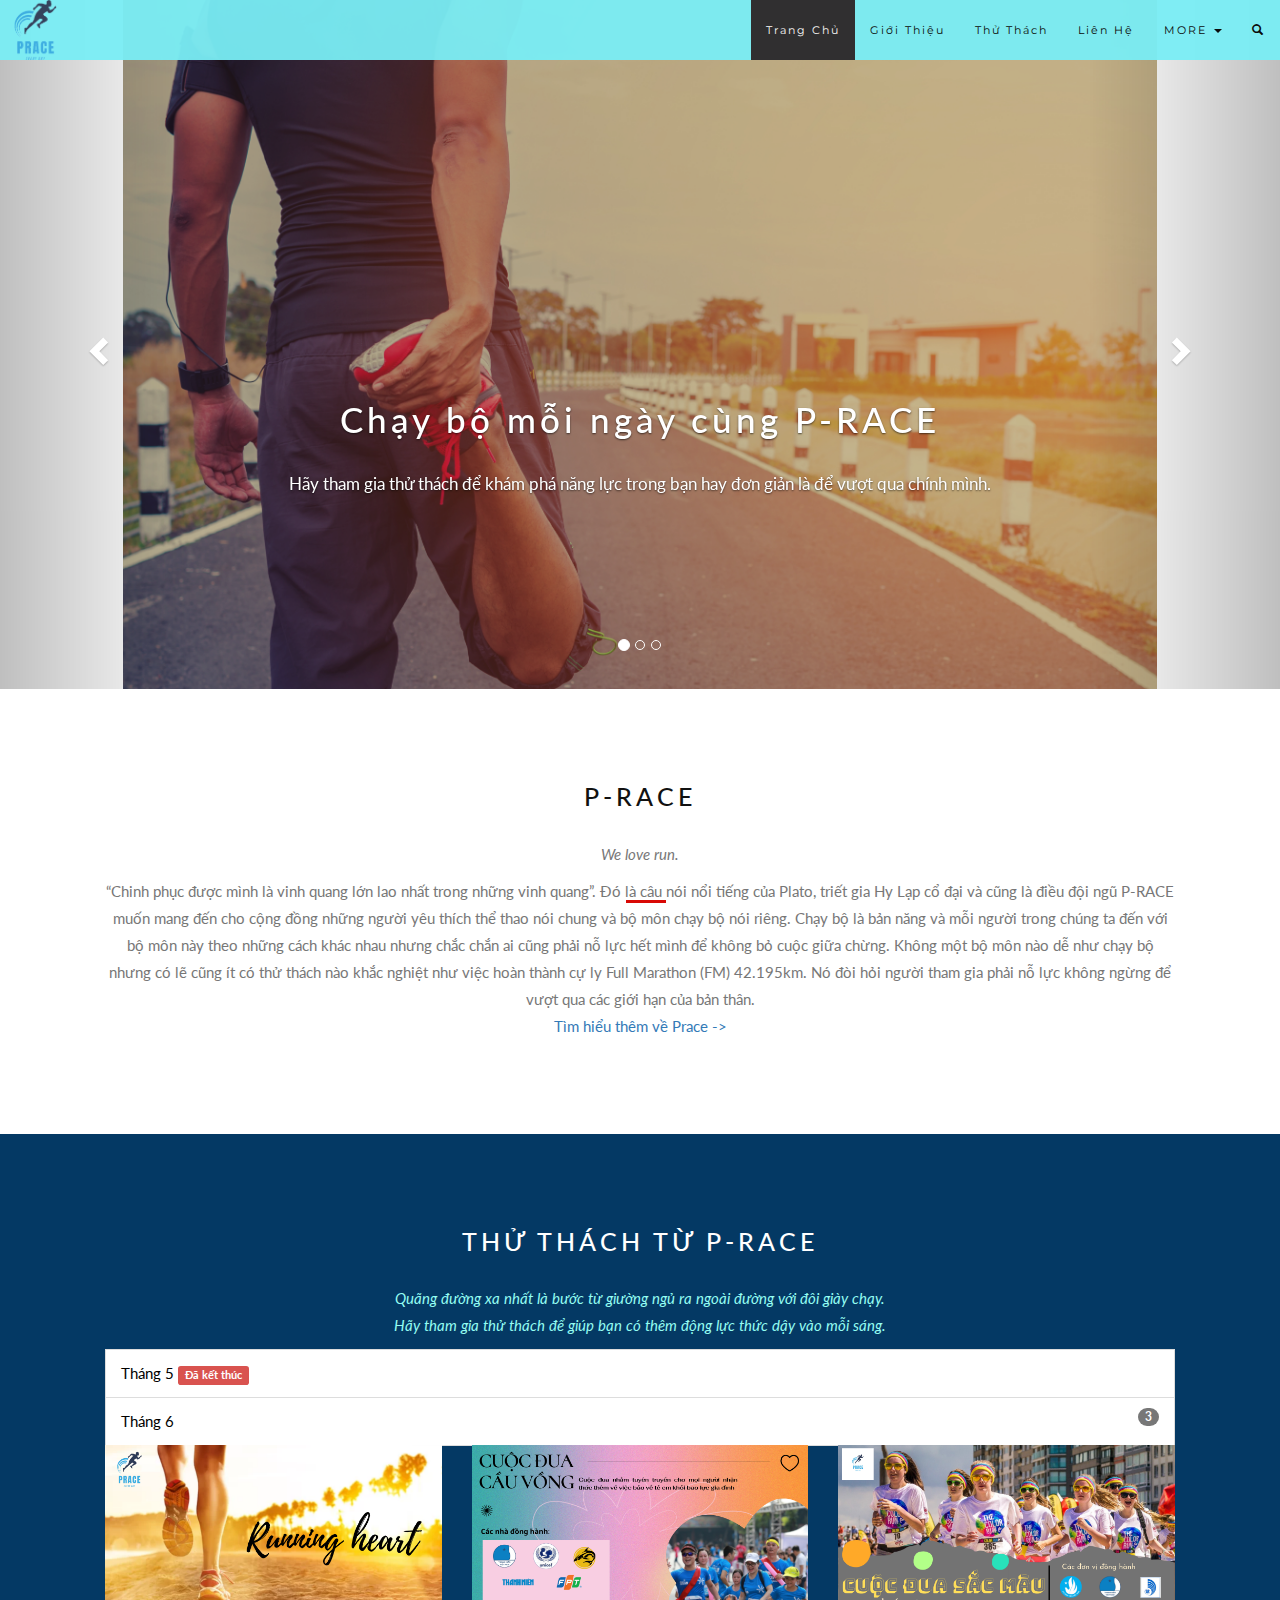
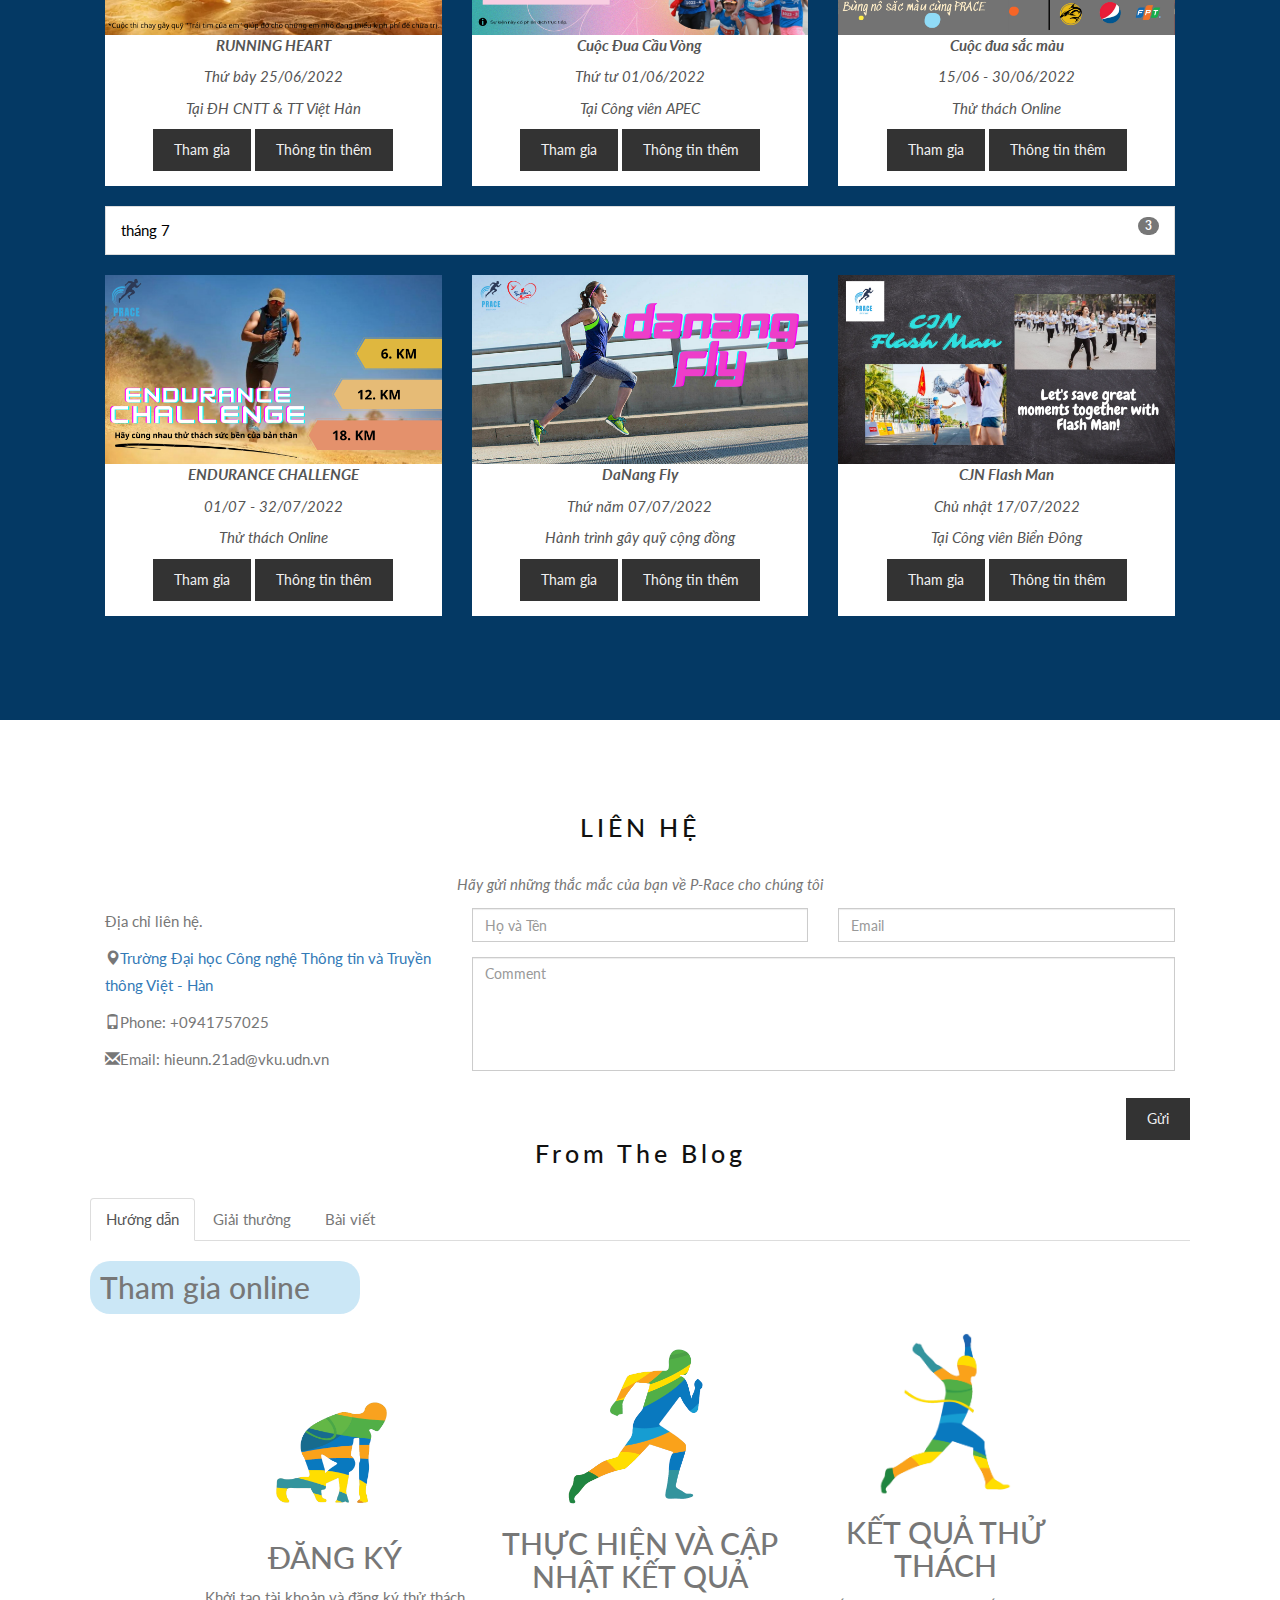
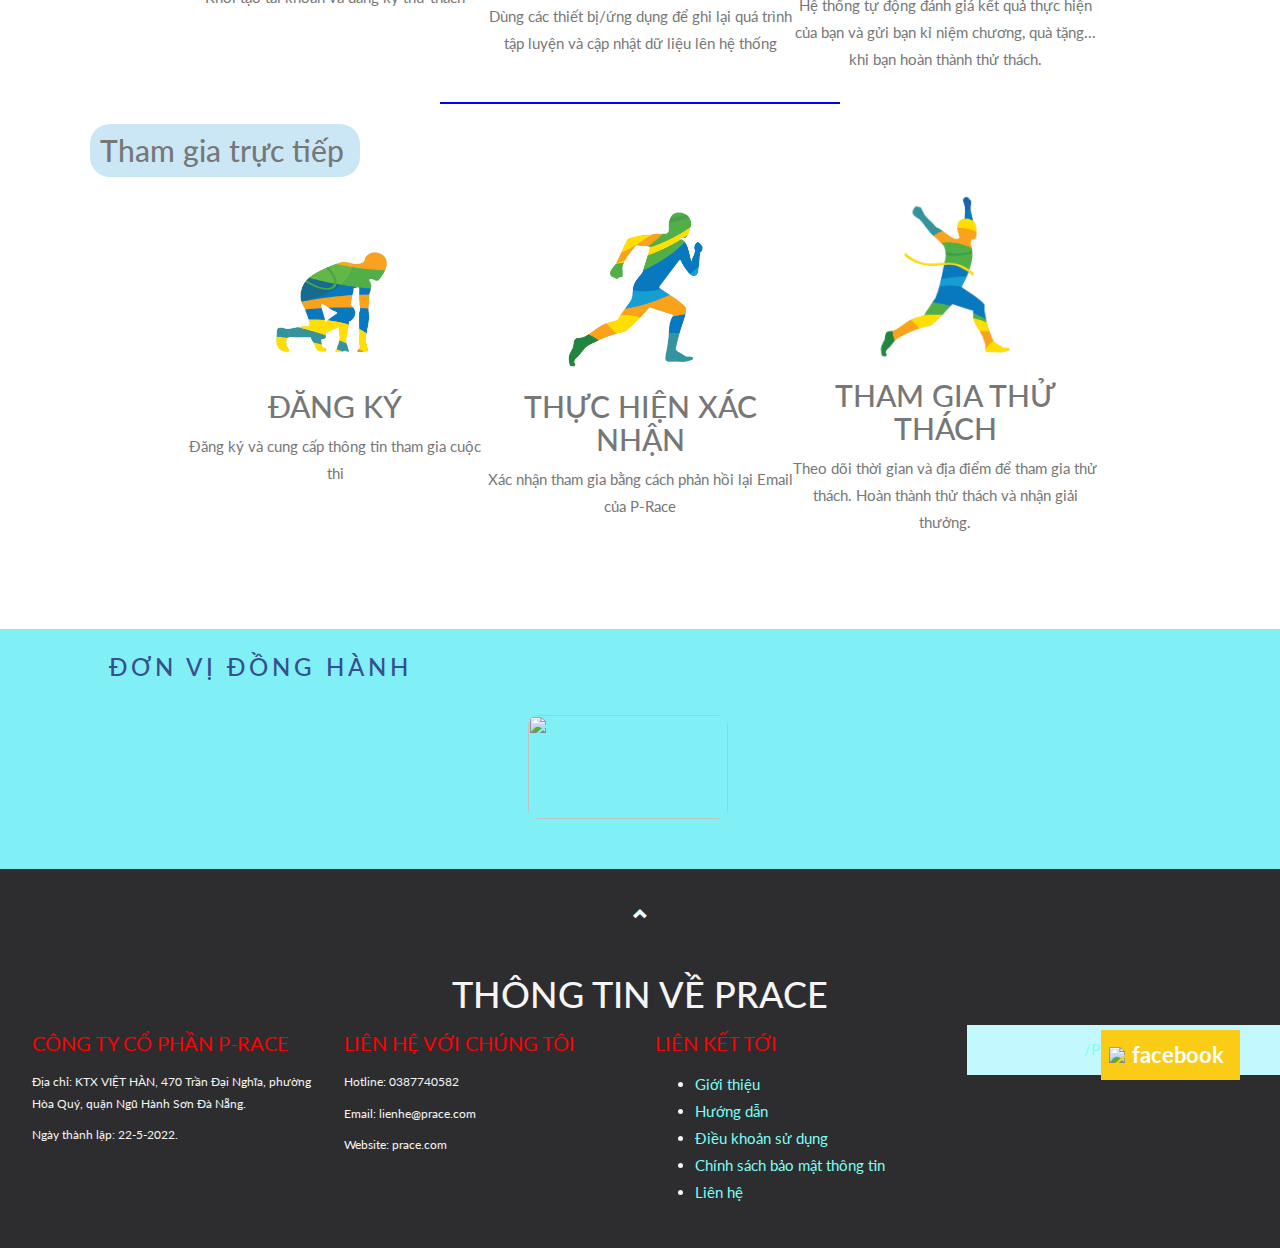
==== index.html @ 0134aa64 "adding my files to my repository" ====
<!DOCTYPE html>
<html lang="en">
<head>
  <!-- Theme Made By www.w3schools.com - No Copyright -->
  <title>P-RACE</title>
  <meta charset="utf-8"> 
  <meta name="viewport" content="width=device-width, initial-scale=1">
  <link rel="stylesheet" href="https://maxcdn.bootstrapcdn.com/bootstrap/3.4.1/css/bootstrap.min.css">
  <link href="https://fonts.googleapis.com/css?family=Lato" rel="stylesheet" type="text/css">
  <link href="https://fonts.googleapis.com/css?family=Montserrat" rel="stylesheet" type="text/css">
  <script src="https://ajax.googleapis.com/ajax/libs/jquery/3.6.0/jquery.min.js"></script>
  <script src="https://maxcdn.bootstrapcdn.com/bootstrap/3.4.1/js/bootstrap.min.js"></script>
  <link rel="stylesheet" href="https://use.fontawesome.com/releases/v5.3.1/css/all.css" integrity="sha384-mzrmE5qonljUremFsqc01SB46JvROS7bZs3IO2EmfFsd15uHvIt+Y8vEf7N7fWAU" crossorigin="anonymous">
  <link rel="stylesheet" type="text/css" href="./css/index.css">
  <link rel="shortcut icon" href="./img/logo.png" type="image/x-icon">
</head>
<body id="myPage" data-spy="scroll" data-target=".navbar" data-offset="50">
  <div class="loader">
    <span class="fas fa-spinner xoay icon"></span>
  </div>
 
  <script type="text/javascript" src="script/script.js"></script>
<nav class="navbar navbar-default navbar-fixed-top">
  <div class="container-fluid">
    <div class="navbar-header">
      <button type="button" class="navbar-toggle" data-toggle="collapse" data-target="#myNavbar">
        <span class="icon-bar"></span>
        <span class="icon-bar"></span>
        <span class="icon-bar"></span>                        
      </button>
      <a class="navbar-brand" href="#myPage"><img src="./img/logo.png"></a>
    </div>
    <div class="collapse navbar-collapse" id="myNavbar">
      <ul class="nav navbar-nav navbar-right">
        <li><a href="#myPage">Trang Chủ</a></li>
        <li><a href="#band">Giới Thiệu</a></li>
        <li><a href="#tour">Thử Thách</a></li>
        <li><a href="#contact">Liên Hệ</a></li>
        <li class="dropdown">
          <a class="dropdown-toggle" data-toggle="dropdown" href="#">MORE
          <span class="caret"></span></a>
          <ul class="dropdown-menu">
            <li><a href="huongdan.html">Hướng dẫn</a></li>
            <li><a href="tintuc.html">Tin tức</a></li>
            <li><a href="video.html">Video</a></li> 
          </ul>
        </li>
        <li><a href="#"><span class="glyphicon glyphicon-search"></span></a></li>
      </ul>
    </div>
  </div>
</nav>

<div id="myCarousel" class="carousel slide" data-ride="carousel">
    <!-- Indicators -->
    <ol class="carousel-indicators">
      <li data-target="#myCarousel" data-slide-to="0" class="active"></li>
      <li data-target="#myCarousel" data-slide-to="1"></li>
      <li data-target="#myCarousel" data-slide-to="2"></li>
    </ol>

    <!-- Wrapper for slides -->
    <div class="carousel-inner" role="listbox">
      <div class="item active">
        <img src="./img/slice/sl1.jpeg" alt="" >
        <div class="carousel-caption">
          <h3>Chạy bộ mỗi ngày cùng P-RACE</h3>
          <p>Hãy tham gia thử thách để khám phá năng lực trong bạn hay đơn giản là để vượt qua chính mình.</p>
        </div>   
           
      </div>
      

      <div class="item">
        <img src="./img/slice/sl4.jpeg" alt="" >
        <div class="carousel-caption">
          <h3>Hãy chạy vì sức khỏe của bạn</h3>
          <p>“Try jogging when following your heart, it’s healthier”</p>
        </div>      
      </div>
    
      <div class="item">
        <img src="./img/slice/sl3.jpeg" alt="">
        <div class="carousel-caption">
          <h3>P-RACE</h3>
          <p>"Hãy chạy đến đích bằng chính đôi chân của mình cho dù bạn có là người đến cuối cùng"</p>
        </div>      
      </div>
    </div>

    <!-- Left and right controls -->
    <a class="left carousel-control" href="#myCarousel" role="button" data-slide="prev">
      <span class="glyphicon glyphicon-chevron-left" aria-hidden="true"></span>
      <span class="sr-only">Previous</span>
    </a>
    <a class="right carousel-control" href="#myCarousel" role="button" data-slide="next">
      <span class="glyphicon glyphicon-chevron-right" aria-hidden="true"></span>
      <span class="sr-only">Next</span>
    </a>
</div>

<!-- Container (The Band Section) -->
<div id="band" class="container text-center">
  <h3>P-RACE</h3>
  <p><em>We love run.</em></p>
  <p>“Chinh phục được mình là vinh quang lớn lao nhất trong những vinh quang”. Đó là câu nói nổi tiếng của Plato, triết gia Hy Lạp cổ đại và cũng là điều đội ngũ P-RACE muốn mang đến cho cộng đồng những người yêu thích thể thao nói chung và bộ môn chạy bộ nói riêng. 
  Chạy bộ là bản năng và mỗi người trong chúng ta đến với bộ môn này theo những cách khác nhau nhưng chắc chắn ai cũng phải nỗ lực hết mình để không bỏ cuộc giữa chừng. Không một bộ môn nào dễ như chạy bộ nhưng có lẽ cũng ít có thử thách nào khắc nghiệt như việc hoàn thành cự ly Full Marathon (FM) 42.195km. Nó đòi hỏi người tham gia phải nỗ lực không ngừng để vượt qua các giới hạn của bản thân.
  <br>
  <a href="./gioithieu.html">Tìm hiểu thêm về Prace -></a></p>
 
 
</div>

<!-- Container (TOUR Section) -->
<div id="tour" class="bg-1">
  <div class="container">
    <h3 class="text-center">THỬ THÁCH TỪ P-RACE</h3>
    <p class="text-center">Quãng đường xa nhất là bước từ giường ngủ ra ngoài đường với đôi giày chạy. <br>Hãy tham gia thử thách để giúp bạn có thêm động lực thức dậy vào mỗi sáng.</p>
    <ul class="list-group">
      <li class="list-group-item">Tháng 5 <span class="label label-danger">Đã kết thúc</span></li>
      <li class="list-group-item">Tháng 6 <span class="badge">3</span></li> 
       <div class="row text-center">
      <div class="col-sm-4">
        <div class="thumbnail">
          <figure class="snip0025">
            <img src="./img/runner.png" alt="sample45"/>
            <div>
              <h2 style="text-align: center; color:white;">RUNNING HEART</h2>   
              <i class="ion-ios-play-outline"></i>  
              <div class="curl"></div>
          
            </div>        
          </figure>
      
          <p><strong>RUNNING HEART</strong></p>
          <p>Thứ bảy 25/06/2022 </p>
          <p> Tại ĐH CNTT & TT Việt Hàn</p>
          <button class="btn" data-toggle="modal" data-target="#myModal">Tham gia</button>
          <a href="sukien.html"><button class="btn">Thông tin thêm</button></a>
        </div>
      </div>
      <div class="col-sm-4">
        <div class="thumbnail">
          <figure class="snip0025">
            <img src="./img/cuocduacauvong.png" alt="sample45"/>
            <div>
              <h2 style="text-align: center; color:white;">Cuộc đua cầu vòng</h2>   
              <i class="ion-ios-play-outline"></i>  
              <div class="curl"></div>
            </div>        
          </figure>
          <p><strong>Cuộc Đua Cầu Vòng</strong></p>
          <p>Thứ tư 01/06/2022</p>
          <p>Tại Công viên APEC</p>
          <button class="btn" data-toggle="modal" data-target="#myModal">Tham gia</button>
          <a href="#TT"><button class="btn">Thông tin thêm</button></a>
        </div>
      </div>
      <div class="col-sm-4">
        <div class="thumbnail">
          <figure class="snip0025">
            <img src="./img/cuocduamausac.png" alt="sample45"/>
            <div>
              <h2 style="text-align: center; color:white;">Cuộc đua sắc màu</h2>   
              <i class="ion-ios-play-outline"></i>  
              <div class="curl"></div>
            </div>        
          </figure>
          <p><strong>Cuộc đua sắc màu</strong></p>
          <p>15/06 - 30/06/2022</p>
          <p>Thử thách Online</p>
          <button class="btn" data-toggle="modal" data-target="#myModal">Tham gia</button>
          <a href="#TT"><button class="btn">Thông tin thêm</button></a>
        </div>
      </div>
    </div>

      <li class="list-group-item">tháng 7 <span class="badge">3</span></li> 
    </ul>
    
    <div class="row text-center">
      <div class="col-sm-4">
        <div class="thumbnail">
          <figure class="snip0025">
            <img src="./img/endueance.png" alt="sample45"/>
            <div>
              <h2 style=" color:white;">ENDURANCE CHALLENGE</h2>   
              <i class="ion-ios-play-outline"></i>  
              <div class="curl"></div>
            </div>        
          </figure>
          <p><strong>ENDURANCE CHALLENGE</strong></p>
          <p>01/07 - 32/07/2022</p>
          <p>Thử thách Online</p>
          <button class="btn" data-toggle="modal" data-target="#myModal">Tham gia</button>
          <a href="#TT"><button class="btn">Thông tin thêm</button></a>
        </div>
      </div>
      <div class="col-sm-4">
        <div class="thumbnail">
          <figure class="snip0025">
            <img src="./img/runner2.png" alt="sample45"/>
            <div>
              <h2 style="text-align:center; color:white;">DaNang Fly runner</h2>   
              <i class="ion-ios-play-outline"></i>  
              <div class="curl"></div>
            </div>        
          </figure>
          <p><strong>DaNang Fly</strong></p>
          <p>Thứ năm 07/07/2022</p>
          <p>Hành trình gây quỹ cộng đồng</p>
          <button class="btn" data-toggle="modal" data-target="#myModal">Tham gia</button>
          <a href="#TT"><button class="btn">Thông tin thêm</button></a>
        </div>
      </div>
      <div class="col-sm-4">
        <div class="thumbnail">
          <figure class="snip0025">
            <img src="./img/runner1.png" alt="sample45"/>
            <div>
              <h2 style="text-align:center; color:white;">CJN Flash Man</h2>   
              <i class="ion-ios-play-outline"></i>  
              <div class="curl"></div>
            </div>        
          </figure>
          <p><strong>CJN Flash Man</strong></p>
          <p>Chủ nhật 17/07/2022</p>
          <p>Tại Công viên Biển Đông</p>
          <button class="btn" data-toggle="modal" data-target="#myModal">Tham gia</button>
          <a href="#TT"><button class="btn">Thông tin thêm</button></a>
        </div>
      </div>
    </div>
  </div>
  
  <!-- Modal -->
  <div class="modal fade" id="myModal" role="dialog">
    <div class="modal-dialog">
    
      <!-- Modal content-->
      <div class="modal-content">
        <div class="modal-header">
          <button type="button" class="close" data-dismiss="modal">×</button>
          <h4><span class="glyphicon glyphicon-lock"></span> Đăng ký tham gia</h4>
          <span>Điền thông tin của bạn để tham gia sự kiện</span>
        </div>
        <div class="modal-body">
          <form role="form" onsubmit="alert('Gửi đăng ký tham gia cuộc thi thành công. Chúng tôi sẽ liên lạc với bạn sau qua Email bạn cung cấp.')">
            <div class="form-group">
               <input class="form-control" type="text" name="name" class="name" placeholder="Họ và Tên" pattern="^[a-zA-ZÀÁÂÃÈÉÊÌÍÒÓÔÕÙÚĂĐĨŨƠàáâãèéêìíòóôõùúăđĩũơƯĂẠẢẤẦẨẪẬẮẰẲẴẶẸẺẼỀỀỂẾưăạảấầẩẫậắằẳẵặẹẻẽềềểếỄỆỈỊỌỎỐỒỔỖỘỚỜỞỠỢỤỦỨỪễệỉịọỏốồổỗộớờởỡợụủứừỬỮỰỲỴÝỶỸửữựỳỵỷỹ\s\W|_]+$" required />
            </div>
            <div class="form-group">
              <input class="form-control" type="email" name="mail" class="mail" placeholder="Email" pattern="^([0-9a-zA-Z]([-.\w]*[0-9a-zA-Z])*@([0-9a-zA-Z][-\w]*[0-9a-zA-Z]\.)+[a-zA-Z]{2,9})$" required />
            </div>
             <div class="form-group">
              <input class="form-control" type="tel" name="phone" placeholder="Số điện thoại" pattern="^(0[12356987][0-9]{8}|1[89]00[0-9]{4})$" required />
            </div>
             <div class="form-group">
              <input type="text" class="form-control" id="usrold" placeholder="Tuổi" pattern="^([1234567][0-9]{1})$" required >
            </div>
             <div class="form-group">
              <input type="text" class="form-control" id="usradd" placeholder="Địa chỉ" required >
            </div>
            
              <button type="submit" class="btn btn-block" ><a >
                Tham gia
              </a>
                <span class="glyphicon glyphicon-ok"></span>
              </button>
          </form>
        </div>
       
        <div class="modal-footer">
          <button type="submit" class="btn btn-danger btn-default pull-left" data-dismiss="modal">
            <span class="glyphicon glyphicon-remove" ></span> Cancel
          </button>
         
        </div>
      </div>
    </div>
  </div>
</div>

<!-- Container (Contact Section) -->
<div id="contact" class="container">
  <h3 class="text-center">LIÊN HỆ</h3>
  <p class="text-center"><em>Hãy gửi những thắc mắc của bạn về P-Race cho chúng tôi</em></p>

  <div class="row">
    <div class="col-md-4">
      <p>Địa chỉ liên hệ.</p>
      <p><span class="glyphicon glyphicon-map-marker"></span><a href="https://goo.gl/maps/qwMDo4mRVMYvU9y47">Trường Đại học Công nghệ Thông tin và Truyền thông Việt - Hàn</a></p>
      <p><span class="glyphicon glyphicon-phone"></span>Phone: +0941757025</p>
      <p><span class="glyphicon glyphicon-envelope"></span>Email: hieunn.21ad@vku.udn.vn</p>
    </div>
    <div class="col-md-8">
        <form onsubmit="alert('Phản hồi của bạn đã được gửi.')">
      <div class="row">
        <div class="col-sm-6 form-group">
      
          <input class="form-control" type="text" name="name" class="name" placeholder="Họ và Tên" pattern="^[a-zA-ZÀÁÂÃÈÉÊÌÍÒÓÔÕÙÚĂĐĨŨƠàáâãèéêìíòóôõùúăđĩũơƯĂẠẢẤẦẨẪẬẮẰẲẴẶẸẺẼỀỀỂẾưăạảấầẩẫậắằẳẵặẹẻẽềềểếỄỆỈỊỌỎỐỒỔỖỘỚỜỞỠỢỤỦỨỪễệỉịọỏốồổỗộớờởỡợụủứừỬỮỰỲỴÝỶỸửữựỳỵỷỹ\s\W|_]+$" required />
        </div>
        <div class="col-sm-6 form-group">

           <input class="form-control" type="email" name="mail" class="mail" placeholder="Email" pattern="^([0-9a-zA-Z]([-.\w]*[0-9a-zA-Z])*@([0-9a-zA-Z][-\w]*[0-9a-zA-Z]\.)+[a-zA-Z]{2,9})$" required />
        </div>
      </div>
      <textarea class="form-control" id="comments" name="comments" placeholder="Comment" rows="5" required></textarea>
      <br>
      <div class="row">
        <div>
          <button class="btn pull-right" type="submit" >Gửi</button>
        </div>
      </div>

        
  </div>
  </form>
  
  <br>
  <h3 class="text-center">From The Blog</h3>  
  <ul class="nav nav-tabs">
    <li class="active"><a data-toggle="tab" href="#home">Hướng dẫn</a></li>
    <li><a data-toggle="tab" href="#menu1">Giải thưởng</a></li>
    <li><a data-toggle="tab" href="#menu2">Bài viết</a></li>
  </ul>

  <div class="tab-content">
    <div id="home" class="tab-pane fade in active">
      <h2 id="tt">Tham gia online</h2>
      <div class="row1">
        <div class="column">
          <img src="./img/dangki1.png" alt="">
          <h2>ĐĂNG KÝ</h2>
          <p>Khởi tạo tài khoản và đăng ký thử thách</p>
        </div>
        
        <div class="column">
          <img src="./img/thuchien1.png" alt="">
          <h2>THỰC HIỆN VÀ CẬP NHẬT KẾT QUẢ</h2>
          <p>Dùng các thiết bị/ứng dụng để ghi lại quá trình tập luyện và cập nhật dữ liệu lên hệ thống</p>
        </div>
        
        <div class="column">
          <img src="./img/ketqua1.png" alt="">
          <h2>KẾT QUẢ THỬ THÁCH</h2>
          <p>Hệ thống tự động đánh giá kết quả thực hiện của bạn và gửi bạn kỉ niệm chương, quà tặng... khi bạn hoàn thành thử thách.</p>
        </div>
        </div>
        <hr style="width: 400px; border-top: 2px solid blue;">
      <h2 id="tt">Tham gia trực tiếp</h2>
        <div class="row1" >
        <div class="column">
          <img src="./img/dangki1.png" alt="">
          <h2>ĐĂNG KÝ</h2>
          <p>Đăng ký và cung cấp thông tin tham gia cuộc thi</p>
        </div>
        
        <div class="column">
          <img src="./img/thuchien1.png" alt="">
          <h2>THỰC HIỆN XÁC NHẬN</h2>
          <p>Xác nhận tham gia bằng cách phản hồi lại Email của P-Race</p>
        </div>
        
        <div class="column">
          <img src="./img/ketqua1.png" alt="">
          <h2>THAM GIA THỬ THÁCH</h2>
          <p>Theo dõi thời gian và địa điểm để tham gia thử thách. Hoàn thành thử thách và nhận giải thưởng.</p>
        </div>
        </div>
    </div>
    <div id="menu1" class="tab-pane fade">
      <h2>GIẢI THƯỞNG</h2>
      <p>Mỗi bước chạy, mỗi nỗ lực của bạn sẽ là động lực lớn lao cho bạn bè và những người xung quanh. Chúng tôi trân trọng và ghi nhận những thành tích mà bạn đạt được. Những món quà, kỷ vật sẽ giúp bạn ghi lại những khoảnh khắc, thành tích đó.</p>
      <div class="row1">
        <div class="column" style="height:200px;"><img src="./img/huychuong-remo.png"></div>
        <div class="column"  style="height:200px;"><img src="./img/huychuongdong.png"></div>
        <div class="column" style="height:200px;"><img src="https://84race.com/public/images/tt-prize2.jpg"></div>
      </div>
    </div>
    <div id="menu2" class="tab-pane fade">
      <h2>Tin Tức mới nhất từ P-RACE</h2>
      <p>Chạy bộ làm đàn ông trở nên... đàn ông hơn!</p>
    </div>
  </div>
</div>
</div>

<!-- Image of location/map -->
<!--<img src="map.jpg" class="img-responsive" style="width:100%">-->

<!-- Footer -->
<div class="footer1">
  <div class="container" style="
    padding: 0px 0px;">
    <h3 class="my-4">ĐƠN VỊ ĐỒNG HÀNH</h3>
    <a href="https://www.strava.com/"> <img style="height: 104px;" src="https://www.sacombankrunnersclub.com/uploads/f_5ebebbfe2ec3e945e466e58e/upload_c851b65147f8595cfd7f4af63c5d4a25.png" alt=""></a>
    <a href="https://vku.udn.vn/"> <img src="https://vku.udn.vn/uploads/no-image.png" alt=""></a>
    </div>
    </div>

<footer class="text-center">
  <a class="up-arrow" href="#myPage" data-toggle="tooltip" title="TO TOP">
    <span class="glyphicon glyphicon-chevron-up"></span>
  </a><br><br>
  <h1>THÔNG TIN VỀ PRACE</h1>
  <div class="row">
    <div class="col-sm-3">
      <p style="font-size: 20px; color:red">CÔNG TY CỔ PHẦN P-RACE</p>
      <p>
        Địa chỉ: KTX VIỆT HÀN, 470 Trần Đại Nghĩa, phường Hòa Quý, quận Ngũ Hành Sơn Đà Nẵng.
      </p>
      <p>
        Ngày thành lập: 22-5-2022.
      </p>
    </div>
    

    <div class="col-sm-3">
      <p style="font-size: 20px;color:red">LIÊN HỆ VỚI CHÚNG TÔI</p>
      <p>
        Hotline: 0387740582
      </p>
      <p>
        Email: lienhe@prace.com
      </p>
      <p>
        Website: prace.com
      </p>
    </div>

    <div class="col-sm-3">
      <p style="font-size: 20px; color:red">LIÊN KẾT TỚI</p>
      <ul>
        <li><a href="gioithieu.html">Giới thiệu </a></li>
        <li><a href="huongdan.html">Hướng dẫn</a></li>
        <li> <a href="dieukhoan.html">Điều khoản sử dụng</a></li>
        <li><a href="chinhsach.html">Chính sách bảo mật thông tin</a></li>
        <li><a href="#">Liên hệ</a></li>
      </ul>
      
      
    </div>

      <div class="col-sm-3">
        <div class="fbtt">
      
      <a href="https://www.facebook.com/pracerun/" target="_blank" title="" class="title">
                                    <span class="icon">
                                        <img src="https://84race.com/public/images/icon-facebook.png" style="
    padding-right: 7px;">
                                        facebook
                                    </span>
            <span class="link-end">/P-Race</span>
          </a>
        
  <div style="display: flex;justify-content: flex-start;">
                <div class="fb-page fb_iframe_widget" data-href="https://www.facebook.com/pracerun" data-tabs="timeline" data-width="348" data-height="70" data-small-header="false" data-adapt-container-width="false" data-hide-cover="false" data-show-facepile="false" fb-xfbml-state="rendered" fb-iframe-plugin-query="adapt_container_width=false&amp;app_id=&amp;container_width=48&amp;height=70&amp;hide_cover=false&amp;href=https%3A%2F%2Fwww.facebook.com%2Fpracerun&amp;locale=vi_VN&amp;sdk=joey&amp;show_facepile=false&amp;small_header=false&amp;tabs=timeline&amp;width=348"><span style="vertical-align: bottom; width: 348px; height: 130px;"><iframe name="f1bd3bcb13b6b9c" width="348px" height="70px" data-testid="fb:page Facebook Social Plugin" title="fb:page Facebook Social Plugin" frameborder="0" allowtransparency="true" allowfullscreen="true" scrolling="no" allow="encrypted-media" src="https://www.facebook.com/v13.0/plugins/page.php?adapt_container_width=false&amp;app_id=&amp;channel=https%3A%2F%2Fstaticxx.facebook.com%2Fx%2Fconnect%2Fxd_arbiter%2F%3Fversion%3D46%23cb%3Df131563663fa968%26domain%3Dquangitcoder1123.github.io%26is_canvas%3Dfalse%26origin%3Dhttps%253A%252F%252Fquangitcoder1123.github.io%252Ff105b6bba1f85dc%26relation%3Dparent.parent&amp;container_width=48&amp;height=70&amp;hide_cover=false&amp;href=https%3A%2F%2Fwww.facebook.com%2Fpracerun&amp;locale=vi_VN&amp;sdk=joey&amp;show_facepile=false&amp;small_header=false&amp;tabs=timeline&amp;width=348" style="border: none; visibility: visible; width: 348px; height: 130px;" class=""></iframe></span></div>
          </div>
          </div>
        </div>

    </div>
    

</footer>

<script>
$(document).ready(function(){
  // Initialize Tooltip
  $('[data-toggle="tooltip"]').tooltip(); 
  
  // Add smooth scrolling to all links in navbar + footer link
  $(".navbar a, footer a[href='#myPage']").on('click', function(event) {

    // Make sure this.hash has a value before overriding default behavior
    if (this.hash !== "") {

      // Prevent default anchor click behavior
      event.preventDefault();

      // Store hash
      var hash = this.hash;

      // Using jQuery's animate() method to add smooth page scroll
      // The optional number (900) specifies the number of milliseconds it takes to scroll to the specified area
      $('html, body').animate({
        scrollTop: $(hash).offset().top
      }, 900, function(){
   
        // Add hash (#) to URL when done scrolling (default click behavior)
        window.location.hash = hash;
      });
    } // End if
  });
})
</script>
<div id="fb-root"></div>
  <script async defer crossorigin="anonymous" src="https://connect.facebook.net/vi_VN/sdk.js#xfbml=1&version=v13.0" nonce="vWd0mil2"></script>

</body>
</html>
---- css/index.css ----
body {
    font: 400 15px/1.8 Lato, sans-serif;
    color: #777;
  }
  h3, h4 {
    margin: 10px 0 30px 0;
    letter-spacing: 4px;      
    font-size: 25px;
    color: #111;
  }
  .row1{
    margin-top: 20px;
  }
  .container {
    padding: 84px 50px;

  }
  .person {
    border: 10px solid transparent;
    margin-bottom: 25px;
    width: 80%;
    height: 80%;
    opacity: 0.7;
  }
  .person:hover {
    border-color: #f1f1f1;
  }
  .carousel-inner img {
    -webkit-filter: grayscale(90%);
    filter:  brightness(0.8); /* make all photos black and white */ 
    width: 100%; /* Set width to 100% */
    margin: auto;
  }
  .carousel-caption{
    bottom: 150px;
  }
  .carousel-caption h3 {
    color: #fff !important;
    font-size: 35px;
  }
  .carousel-caption p{
    font-size: 17px;
  }
  @media (max-width: 600px) {
    .carousel-caption {
      display: none; /* Hide the carousel text when the screen is less than 600 pixels wide */
    }
  }
  .bg-1 {
    background: #043964;
    color: #94fdf2;
  }
  .list-group-item{
    color: black;
  }

  .bg-1 h3 {color: #fff;}
  .bg-1 p {font-style: italic;}
  .list-group-item:first-child {
    border-top-right-radius: 0;
    border-top-left-radius: 0;
  }

  .list-group-item:last-child {
    border-bottom-right-radius: 0;
    border-bottom-left-radius: 0;
  }
  .thumbnail {
    padding: 0 0 15px 0;
    border: none;
    border-radius: 0;
  }
  .thumbnail p {
    padding: 0 0 0 0;
    margin: none;
    color: #555;
  }
  .btn {
    padding: 10px 20px;
    background-color: #333;
    color: #f1f1f1;
    border-radius: 0;
    transition: .2s;
  }
  .btn:hover, .btn:focus {
    border: 1px solid #333;
    background-color: #fff;
    color: #000;
  }
  .modal-header, h4, .close {
    background-color: #333;
    color: #fff !important;
    text-align: center;
    font-size: 30px;
  }
  .modal-header, .modal-body {
    padding: 40px 50px;
  }
  .nav-tabs li a {
    color: #777;
  }
  #googleMap {
    width: 100%;
    height: 400px;
    -webkit-filter: grayscale(100%);
    filter: grayscale(100%);
  }  
  .navbar {
    font-family: Montserrat, sans-serif;
    margin-bottom: 0;
    background-color:#7aeef5;
    border: 0;
    font-size: 11px !important;
    letter-spacing: 2px;
    opacity: 0.95;
  }
  .navbar-nav>li>a {
    padding-top: 20px;
    padding-bottom: 20px;
    color: black;
  }
  .navbar-brand{
    height: 60px;
  }
  .navbar li a, .navbar .navbar-brand { 
    color: #000000 !important;
  }
  .navbar-brand img{
    height: inherit;
    position: absolute;
    top: 0;
    left: 5px;
  }
  .navbar-nav li a:hover {
    color: #fff !important;
  }
  .navbar-nav li.active a {
    color: #fff !important;
    background-color: #29292c !important;
  }
  .navbar-default .navbar-toggle {
    border-color: transparent;
  }
  .open .dropdown-toggle {
    color: #fff;
    background-color: #555 !important;
  }
  .dropdown-menu li a {
    color: #000 !important;
  }
  .dropdown-menu li a:hover {
    background-color: red !important;
  }
  footer {
    background-color: #2d2d30;
    color: #f5f5f5;
    padding: 32px;
  }
  footer a {
    color: #f5f5f5;
  }
  .li {
    list-style: none;
    text-align: justify;
    font-size: 20px;
    color: blue;
  }
  footer a:hover {
    color: #777;
    text-decoration: none;
  }  
  .form-control {
    border-radius: 0;
  }
  textarea {
    resize: none;
  }
  
  .col-sm-3{
    text-align: left;
  }
  .col-sm-3 h2{
    font-size: 20px;
  }
  .col-sm-3 p{
    font-size: 12px;
  }
  .col-sm-3 a{
    color: #7bfff4;
  }
  .col-sm-3 a:hover{
    color: #f70000;
  }


  
  .column {
    /* float: left; */
    width: 305px;
    height: 348px;
    padding: 0;
    display: flex;
    align-items: center;
    flex-wrap: nowrap;
    flex-direction: column;
    justify-content: center;
  }
  .column img {
 
    width: 150px;
    height: auto;
  }
  #tt{
    border-radius: 20px;
    padding: 10px;
    width: 270px;
    background-color: #70bde55c;
    transition: 1s;
  }
  #tt:hover{
    width: 500px;
    background-color: pink;

  }
  .row1{
    text-align: center;
    display: flex;
       
    flex-wrap: wrap;
        justify-content: center;
  }
  .title{
        display: -webkit-box;
    display: -ms-flexbox;
    display: flex;
    -webkit-box-align: center;
    -ms-flex-align: center;
    align-items: center;
    height: 50px;
    background-color:  #c3f8ff;
        width: 348px;
}
.title a{

    color: inherit;
    -webkit-transition: 0.2s;
    transition: 0.2s;
    text-decoration: none;
}
.title .icon {
    font-size: 22px;
    display: -webkit-box;
    display: -ms-flexbox;
    display: flex;
    -webkit-box-align: center;
    -ms-flex-align: center;
    align-items: center;
    font-weight: bold;
    background-color: #fbcc16;
    height: 100%;
    padding: 0 16px 0 8px;
    margin-right: 18px;
    position: relative;
}
figure.snip0025 {
  font-family: 'Nunito', sans-serif;
  color: #fff;
  position: relative;
  overflow: hidden;
  width: 100%;
  background: #000000;
  text-align: left;
}
figure.snip0025 * {
  -webkit-box-sizing: border-box;
  box-sizing: border-box;
}
figure.snip0025 img {
  float: flew;
  opacity: 1;
  width: 100%;
  -webkit-transition: all 0.35s;
  transition: all 0.35s;
}
figure.snip0025 > div {
  float: left;

  position: absolute;
  top: 0;
  left: 0;
  width: 100%;
  height: 100%;
}
figure.snip0025 > div::before {
  float: left;

  position: absolute;
  top: 0;
  right: 0;
  bottom: 0;
  left: 0;
  content: '';
  opacity: 0;
  -webkit-transition: opacity 0.4s;
  transition: opacity 0.4s;
  -webkit-transition-delay: 0.3s;
  transition-delay: 0.3s;
  background-image: linear-gradient(45deg, #000000 0%, rgba(0, 0, 0, 0.2) 40%, rgba(0, 0, 0, 0.8));
}
figure.snip0025 h2 {

  word-spacing: -0.1em;
  font-weight: 400;
  text-transform: uppercase;
  top: 0;
  opacity: 0;
  padding: 10px;
  margin: 0;
  position: absolute;
  color: transparent;
  text-shadow: 0 0 10px #ffffff;
  text-align: right;
  -webkit-transition: all 0.4s;
  transition: all 0.4s;
  -webkit-transition-delay: 0s;
  transition-delay: 0s;
}
figure.snip0025 h2 span {
  font-weight: 800;
}
figure.snip0025 i {
  display: inline-block;
  font-size: 36px;
  color: #ffffff;
  padding: 6px 16px;
  position: absolute;
  bottom: 0px;
  left: 0px;
  opacity: 0;
  z-index: 1;
  -webkit-transition: 0.05s linear;
  transition: 0.05s linear;
  -webkit-transition-delay: 0.1s;
  transition-delay: 0.1s;
}
figure.snip0025 .curl {
  width: 0px;
  height: 0px;
  position: absolute;
  bottom: 0;
  left: 0;
  background: linear-gradient(225deg, #ffffff, #f3f3f3 20%, #bbbbbb 38%, #aaaaaa 44%, #888888 50%, rgba(0, 0, 0, 0.7) 50%, rgba(0, 0, 0, 0.4) 60%, rgba(0, 0, 0, 0.3));
  box-shadow: 0 0 10px rgba(0, 0, 0, 0.5);
  transition: all .4s ease;
}
figure.snip0025 .curl:before,
figure.snip0025 .curl:after {
  content: '';
  position: absolute;
  z-index: -1;
  left: 12%;
  bottom: 6%;
  width: 70%;
  max-width: 300px;
  max-height: 100px;
  height: 55%;
  box-shadow: 0 12px 15px rgba(0, 0, 0, 0.3);
  transform: skew(-10deg) rotate(-6deg);
}
figure.snip0025 .curl:after {
  left: auto;
  right: 6%;
  bottom: auto;
  top: 14%;
  transform: skew(-15deg) rotate(-84deg);
}
figure.snip0025 a {
  left: 0;
  right: 0;
  top: 0;
  bottom: 0;
  position: absolute;
  color: #ffffff;
}
figure.snip0025:hover > div h2,
figure.snip0025.hover > div h2 {
  opacity: 1;
  text-shadow: 0 0 0px #ffffff;
  -webkit-transition-delay: 0.3s;
  transition-delay: 0.3s;
}
figure.snip0025:hover > div::before,
figure.snip0025.hover > div::before {
  opacity: 1;
  -webkit-transition-delay: 0s;
  transition-delay: 0s;
}
figure.snip0025:hover i,
figure.snip0025.hover i {
  opacity: 0.7;
  -webkit-transition-delay: 0.15s;
  transition-delay: 0.15s;
}
figure.snip0025:hover .curl,
figure.snip0025.hover .curl {
  width: 90px;
  height: 90px;
  -webkit-transition-delay: 0s;
  transition-delay: 0s;
}

.loader{
	width: 100%;
	height: 100%;
	background: #00b8ff;
	position: fixed;
	top: 0;
	left: 0;
	z-index: 100000000000;
	display: block;
	overflow: hidden;
}
.icon{
	font-size: 80px;
	color: #fff;
	position: absolute; 
	top: 50%;
	left: 50%;
	margin-top: -40px;
	margin-left: -40px;
}
.xoay{
  font-family: 'Roboto',sans-serif;
	animation: xoay 1.5s linear infinite;
	-moz-animation: xoay 1.5s linear infinite;
	-ms-animation: xoay 1.5s linear infinite;
	-o-animation: xoay 1.5s linear infinite;
	-webkit-animation: xoay 1.5s linear infinite;
}
@-webkit-keyframes xoay{
	from{
		-ms-transform:rotate(0deg);
		-moz-transform: rotate(0deg);
		-o-transform: rotate(0deg);
		-webkit-transform: rotate(0deg);
		transform: rotate(0deg);
	}
	to{
		-ms-transform:rotate(360deg);
		-moz-transform: rotate(360deg);
		-o-transform: rotate(360deg);
		-webkit-transform: rotate(360deg);
		transform: rotate(360deg);
	}
}
/*@keyframes xoay{
	from{
		-ms-transform:rotate(0deg);
		-moz-transform: rotate(0deg);
		-o-transform: rotate(0deg);
		-webkit-transform: rotate(0deg);
		transform: rotate(0deg);
	}
	to{
		-ms-transform:rotate(360deg);
		-moz-transform: rotate(360deg);
		-o-transform: rotate(360deg);
		-webkit-transform: rotate(360deg);
		transform: rotate(360deg);
	}
}*/
.item img{
    width:1034px ;
  
}
.footer1{
  width: 100%;
padding-bottom:50px;
 margin-top: 0px;
 background-color:#81eff6;
 text-align: center;
}
.footer1.container{
  margin: 20px 20px;
}
.footer1 .item{
margin-top: 20px;
}
.footer1 .item > li{
display: inline;
margin-right: 20px;
margin-left: 20px;
}
.footer1 img {
border-radius: 10px  ;
width: 200px;
height: auto;
margin-top: 10px;
display: inline;
margin-right: 10px;
margin-left: 10px;
}

.my-4 {
   
    color: #374f8a;
    font-size: 24px;
    display: block;
    margin: 0.5rem;
    
    padding: 20px;
    border-radius: 20px;
    width: 400px;
    ransition: 1s;

}


.my-4:after {
  content: "";
  position: absolute;
  width: 40px;
  height: 3px;
  top: 100%;
  right: 48%;
  background: #d90905;
  bottom: 0;
}

.dvdh{

  display: none;
  background-color: #6fefde;
  padding: 5px;
  border-radius: 10px;
  
  justify-content: space-around;
   font-size: 30px;
   transition: 1s;



}
.dvdh a img{
  width: 250px;
  border-radius: 20px;
  transition: 1s;


  
}
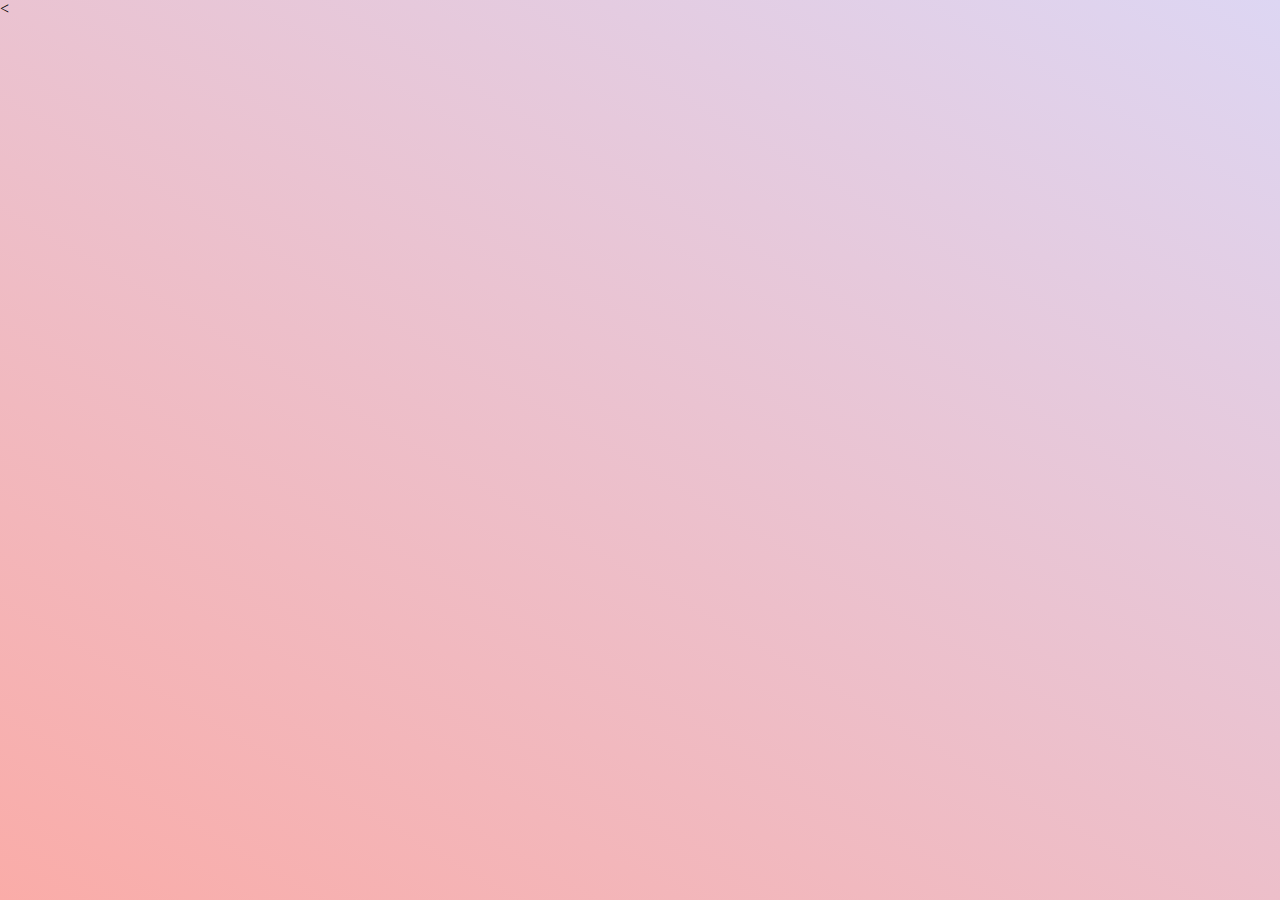
==== commit 9093ca5f: "Update index.html" ====
--- a/index.html
+++ b/index.html
@@ -1,502 +1,155 @@
+
 <!DOCTYPE html>
-<html lang="en">
+<html>
 <head>
-  <!-- Theme Made By www.w3schools.com - No Copyright -->
-  <title>P-RACE</title>
-  <meta charset="utf-8"> 
-  <meta name="viewport" content="width=device-width, initial-scale=1">
-  <link rel="stylesheet" href="https://maxcdn.bootstrapcdn.com/bootstrap/3.4.1/css/bootstrap.min.css">
-  <link href="https://fonts.googleapis.com/css?family=Lato" rel="stylesheet" type="text/css">
-  <link href="https://fonts.googleapis.com/css?family=Montserrat" rel="stylesheet" type="text/css">
-  <script src="https://ajax.googleapis.com/ajax/libs/jquery/3.6.0/jquery.min.js"></script>
-  <script src="https://maxcdn.bootstrapcdn.com/bootstrap/3.4.1/js/bootstrap.min.js"></script>
-  <link rel="stylesheet" href="https://use.fontawesome.com/releases/v5.3.1/css/all.css" integrity="sha384-mzrmE5qonljUremFsqc01SB46JvROS7bZs3IO2EmfFsd15uHvIt+Y8vEf7N7fWAU" crossorigin="anonymous">
-  <link rel="stylesheet" type="text/css" href="./css/index.css">
-  <link rel="shortcut icon" href="./img/logo.png" type="image/x-icon">
+	<meta charset="utf-8">
+	<meta name="viewport" content="width=device-width, initial-scale=1">
+	<title></title>
 </head>
-<body id="myPage" data-spy="scroll" data-target=".navbar" data-offset="50">
-  <div class="loader">
-    <span class="fas fa-spinner xoay icon"></span>
-  </div>
- 
-  <script type="text/javascript" src="script/script.js"></script>
-<nav class="navbar navbar-default navbar-fixed-top">
-  <div class="container-fluid">
-    <div class="navbar-header">
-      <button type="button" class="navbar-toggle" data-toggle="collapse" data-target="#myNavbar">
-        <span class="icon-bar"></span>
-        <span class="icon-bar"></span>
-        <span class="icon-bar"></span>                        
-      </button>
-      <a class="navbar-brand" href="#myPage"><img src="./img/logo.png"></a>
-    </div>
-    <div class="collapse navbar-collapse" id="myNavbar">
-      <ul class="nav navbar-nav navbar-right">
-        <li><a href="#myPage">Trang Chủ</a></li>
-        <li><a href="#band">Giới Thiệu</a></li>
-        <li><a href="#tour">Thử Thách</a></li>
-        <li><a href="#contact">Liên Hệ</a></li>
-        <li class="dropdown">
-          <a class="dropdown-toggle" data-toggle="dropdown" href="#">MORE
-          <span class="caret"></span></a>
-          <ul class="dropdown-menu">
-            <li><a href="huongdan.html">Hướng dẫn</a></li>
-            <li><a href="tintuc.html">Tin tức</a></li>
-            <li><a href="video.html">Video</a></li> 
-          </ul>
-        </li>
-        <li><a href="#"><span class="glyphicon glyphicon-search"></span></a></li>
-      </ul>
-    </div>
-  </div>
-</nav>
+<body>
+<style type="text/css">
+	body {
+	margin: 0;
+	padding: 0;
+	height: 100vh;
+	background-image: linear-gradient(30deg, #faaca8, #ddd6f3);
+}
 
-<div id="myCarousel" class="carousel slide" data-ride="carousel">
-    <!-- Indicators -->
-    <ol class="carousel-indicators">
-      <li data-target="#myCarousel" data-slide-to="0" class="active"></li>
-      <li data-target="#myCarousel" data-slide-to="1"></li>
-      <li data-target="#myCarousel" data-slide-to="2"></li>
-    </ol>
+canvas#canvas {
+	position: fixed;
+	left: 0;
+	top: 0;
+	width: 100%;
+	height: 100%;
+}
 
-    <!-- Wrapper for slides -->
-    <div class="carousel-inner" role="listbox">
-      <div class="item active">
-        <img src="./img/slice/sl1.jpeg" alt="" >
-        <div class="carousel-caption">
-          <h3>Chạy bộ mỗi ngày cùng P-RACE</h3>
-          <p>Hãy tham gia thử thách để khám phá năng lực trong bạn hay đơn giản là để vượt qua chính mình.</p>
-        </div>   
-           
-      </div>
-      
+.youtube-link {
+	position: fixed;
+	left: 20px;
+	bottom: 20px;
+	color: #000;
+	text-decoration: none;
+	font-size: 12px;
+}
+</style>
+<canvas id="canvas"></canvas>
+<script type="text/javascript">
+	
 
-      <div class="item">
-        <img src="./img/slice/sl4.jpeg" alt="" >
-        <div class="carousel-caption">
-          <h3>Hãy chạy vì sức khỏe của bạn</h3>
-          <p>“Try jogging when following your heart, it’s healthier”</p>
-        </div>      
-      </div>
-    
-      <div class="item">
-        <img src="./img/slice/sl3.jpeg" alt="">
-        <div class="carousel-caption">
-          <h3>P-RACE</h3>
-          <p>"Hãy chạy đến đích bằng chính đôi chân của mình cho dù bạn có là người đến cuối cùng"</p>
-        </div>      
-      </div>
-    </div>
 
-    <!-- Left and right controls -->
-    <a class="left carousel-control" href="#myCarousel" role="button" data-slide="prev">
-      <span class="glyphicon glyphicon-chevron-left" aria-hidden="true"></span>
-      <span class="sr-only">Previous</span>
-    </a>
-    <a class="right carousel-control" href="#myCarousel" role="button" data-slide="next">
-      <span class="glyphicon glyphicon-chevron-right" aria-hidden="true"></span>
-      <span class="sr-only">Next</span>
-    </a>
-</div>
+	const canvas = document.querySelector("#canvas");
+const ctx = canvas.getContext("2d");
 
-<!-- Container (The Band Section) -->
-<div id="band" class="container text-center">
-  <h3>P-RACE</h3>
-  <p><em>We love run.</em></p>
-  <p>“Chinh phục được mình là vinh quang lớn lao nhất trong những vinh quang”. Đó là câu nói nổi tiếng của Plato, triết gia Hy Lạp cổ đại và cũng là điều đội ngũ P-RACE muốn mang đến cho cộng đồng những người yêu thích thể thao nói chung và bộ môn chạy bộ nói riêng. 
-  Chạy bộ là bản năng và mỗi người trong chúng ta đến với bộ môn này theo những cách khác nhau nhưng chắc chắn ai cũng phải nỗ lực hết mình để không bỏ cuộc giữa chừng. Không một bộ môn nào dễ như chạy bộ nhưng có lẽ cũng ít có thử thách nào khắc nghiệt như việc hoàn thành cự ly Full Marathon (FM) 42.195km. Nó đòi hỏi người tham gia phải nỗ lực không ngừng để vượt qua các giới hạn của bản thân.
-  <br>
-  <a href="./gioithieu.html">Tìm hiểu thêm về Prace -></a></p>
- 
- 
-</div>
+let heartImage = new Image();
+heartImage.src = "Dieuxinhdep.png";
 
-<!-- Container (TOUR Section) -->
-<div id="tour" class="bg-1">
-  <div class="container">
-    <h3 class="text-center">THỬ THÁCH TỪ P-RACE</h3>
-    <p class="text-center">Quãng đường xa nhất là bước từ giường ngủ ra ngoài đường với đôi giày chạy. <br>Hãy tham gia thử thách để giúp bạn có thêm động lực thức dậy vào mỗi sáng.</p>
-    <ul class="list-group">
-      <li class="list-group-item">Tháng 5 <span class="label label-danger">Đã kết thúc</span></li>
-      <li class="list-group-item">Tháng 6 <span class="badge">3</span></li> 
-       <div class="row text-center">
-      <div class="col-sm-4">
-        <div class="thumbnail">
-          <figure class="snip0025">
-            <img src="./img/runner.png" alt="sample45"/>
-            <div>
-              <h2 style="text-align: center; color:white;">RUNNING HEART</h2>   
-              <i class="ion-ios-play-outline"></i>  
-              <div class="curl"></div>
-          
-            </div>        
-          </figure>
-      
-          <p><strong>RUNNING HEART</strong></p>
-          <p>Thứ bảy 25/06/2022 </p>
-          <p> Tại ĐH CNTT & TT Việt Hàn</p>
-          <button class="btn" data-toggle="modal" data-target="#myModal">Tham gia</button>
-          <a href="sukien.html"><button class="btn">Thông tin thêm</button></a>
-        </div>
-      </div>
-      <div class="col-sm-4">
-        <div class="thumbnail">
-          <figure class="snip0025">
-            <img src="./img/cuocduacauvong.png" alt="sample45"/>
-            <div>
-              <h2 style="text-align: center; color:white;">Cuộc đua cầu vòng</h2>   
-              <i class="ion-ios-play-outline"></i>  
-              <div class="curl"></div>
-            </div>        
-          </figure>
-          <p><strong>Cuộc Đua Cầu Vòng</strong></p>
-          <p>Thứ tư 01/06/2022</p>
-          <p>Tại Công viên APEC</p>
-          <button class="btn" data-toggle="modal" data-target="#myModal">Tham gia</button>
-          <a href="#TT"><button class="btn">Thông tin thêm</button></a>
-        </div>
-      </div>
-      <div class="col-sm-4">
-        <div class="thumbnail">
-          <figure class="snip0025">
-            <img src="./img/cuocduamausac.png" alt="sample45"/>
-            <div>
-              <h2 style="text-align: center; color:white;">Cuộc đua sắc màu</h2>   
-              <i class="ion-ios-play-outline"></i>  
-              <div class="curl"></div>
-            </div>        
-          </figure>
-          <p><strong>Cuộc đua sắc màu</strong></p>
-          <p>15/06 - 30/06/2022</p>
-          <p>Thử thách Online</p>
-          <button class="btn" data-toggle="modal" data-target="#myModal">Tham gia</button>
-          <a href="#TT"><button class="btn">Thông tin thêm</button></a>
-        </div>
-      </div>
-    </div>
+heartImage.width= 200;
+heartImage.height= 200;
 
-      <li class="list-group-item">tháng 7 <span class="badge">3</span></li> 
-    </ul>
-    
-    <div class="row text-center">
-      <div class="col-sm-4">
-        <div class="thumbnail">
-          <figure class="snip0025">
-            <img src="./img/endueance.png" alt="sample45"/>
-            <div>
-              <h2 style=" color:white;">ENDURANCE CHALLENGE</h2>   
-              <i class="ion-ios-play-outline"></i>  
-              <div class="curl"></div>
-            </div>        
-          </figure>
-          <p><strong>ENDURANCE CHALLENGE</strong></p>
-          <p>01/07 - 32/07/2022</p>
-          <p>Thử thách Online</p>
-          <button class="btn" data-toggle="modal" data-target="#myModal">Tham gia</button>
-          <a href="#TT"><button class="btn">Thông tin thêm</button></a>
-        </div>
-      </div>
-      <div class="col-sm-4">
-        <div class="thumbnail">
-          <figure class="snip0025">
-            <img src="./img/runner2.png" alt="sample45"/>
-            <div>
-              <h2 style="text-align:center; color:white;">DaNang Fly runner</h2>   
-              <i class="ion-ios-play-outline"></i>  
-              <div class="curl"></div>
-            </div>        
-          </figure>
-          <p><strong>DaNang Fly</strong></p>
-          <p>Thứ năm 07/07/2022</p>
-          <p>Hành trình gây quỹ cộng đồng</p>
-          <button class="btn" data-toggle="modal" data-target="#myModal">Tham gia</button>
-          <a href="#TT"><button class="btn">Thông tin thêm</button></a>
-        </div>
-      </div>
-      <div class="col-sm-4">
-        <div class="thumbnail">
-          <figure class="snip0025">
-            <img src="./img/runner1.png" alt="sample45"/>
-            <div>
-              <h2 style="text-align:center; color:white;">CJN Flash Man</h2>   
-              <i class="ion-ios-play-outline"></i>  
-              <div class="curl"></div>
-            </div>        
-          </figure>
-          <p><strong>CJN Flash Man</strong></p>
-          <p>Chủ nhật 17/07/2022</p>
-          <p>Tại Công viên Biển Đông</p>
-          <button class="btn" data-toggle="modal" data-target="#myModal">Tham gia</button>
-          <a href="#TT"><button class="btn">Thông tin thêm</button></a>
-        </div>
-      </div>
-    </div>
-  </div>
-  
-  <!-- Modal -->
-  <div class="modal fade" id="myModal" role="dialog">
-    <div class="modal-dialog">
-    
-      <!-- Modal content-->
-      <div class="modal-content">
-        <div class="modal-header">
-          <button type="button" class="close" data-dismiss="modal">×</button>
-          <h4><span class="glyphicon glyphicon-lock"></span> Đăng ký tham gia</h4>
-          <span>Điền thông tin của bạn để tham gia sự kiện</span>
-        </div>
-        <div class="modal-body">
-          <form role="form" onsubmit="alert('Gửi đăng ký tham gia cuộc thi thành công. Chúng tôi sẽ liên lạc với bạn sau qua Email bạn cung cấp.')">
-            <div class="form-group">
-               <input class="form-control" type="text" name="name" class="name" placeholder="Họ và Tên" pattern="^[a-zA-ZÀÁÂÃÈÉÊÌÍÒÓÔÕÙÚĂĐĨŨƠàáâãèéêìíòóôõùúăđĩũơƯĂẠẢẤẦẨẪẬẮẰẲẴẶẸẺẼỀỀỂẾưăạảấầẩẫậắằẳẵặẹẻẽềềểếỄỆỈỊỌỎỐỒỔỖỘỚỜỞỠỢỤỦỨỪễệỉịọỏốồổỗộớờởỡợụủứừỬỮỰỲỴÝỶỸửữựỳỵỷỹ\s\W|_]+$" required />
-            </div>
-            <div class="form-group">
-              <input class="form-control" type="email" name="mail" class="mail" placeholder="Email" pattern="^([0-9a-zA-Z]([-.\w]*[0-9a-zA-Z])*@([0-9a-zA-Z][-\w]*[0-9a-zA-Z]\.)+[a-zA-Z]{2,9})$" required />
-            </div>
-             <div class="form-group">
-              <input class="form-control" type="tel" name="phone" placeholder="Số điện thoại" pattern="^(0[12356987][0-9]{8}|1[89]00[0-9]{4})$" required />
-            </div>
-             <div class="form-group">
-              <input type="text" class="form-control" id="usrold" placeholder="Tuổi" pattern="^([1234567][0-9]{1})$" required >
-            </div>
-             <div class="form-group">
-              <input type="text" class="form-control" id="usradd" placeholder="Địa chỉ" required >
-            </div>
-            
-              <button type="submit" class="btn btn-block" ><a >
-                Tham gia
-              </a>
-                <span class="glyphicon glyphicon-ok"></span>
-              </button>
-          </form>
-        </div>
-       
-        <div class="modal-footer">
-          <button type="submit" class="btn btn-danger btn-default pull-left" data-dismiss="modal">
-            <span class="glyphicon glyphicon-remove" ></span> Cancel
-          </button>
-         
-        </div>
-      </div>
-    </div>
-  </div>
-</div>
 
-<!-- Container (Contact Section) -->
-<div id="contact" class="container">
-  <h3 class="text-center">LIÊN HỆ</h3>
-  <p class="text-center"><em>Hãy gửi những thắc mắc của bạn về P-Race cho chúng tôi</em></p>
 
-  <div class="row">
-    <div class="col-md-4">
-      <p>Địa chỉ liên hệ.</p>
-      <p><span class="glyphicon glyphicon-map-marker"></span><a href="https://goo.gl/maps/qwMDo4mRVMYvU9y47">Trường Đại học Công nghệ Thông tin và Truyền thông Việt - Hàn</a></p>
-      <p><span class="glyphicon glyphicon-phone"></span>Phone: +0941757025</p>
-      <p><span class="glyphicon glyphicon-envelope"></span>Email: hieunn.21ad@vku.udn.vn</p>
-    </div>
-    <div class="col-md-8">
-        <form onsubmit="alert('Phản hồi của bạn đã được gửi.')">
-      <div class="row">
-        <div class="col-sm-6 form-group">
-      
-          <input class="form-control" type="text" name="name" class="name" placeholder="Họ và Tên" pattern="^[a-zA-ZÀÁÂÃÈÉÊÌÍÒÓÔÕÙÚĂĐĨŨƠàáâãèéêìíòóôõùúăđĩũơƯĂẠẢẤẦẨẪẬẮẰẲẴẶẸẺẼỀỀỂẾưăạảấầẩẫậắằẳẵặẹẻẽềềểếỄỆỈỊỌỎỐỒỔỖỘỚỜỞỠỢỤỦỨỪễệỉịọỏốồổỗộớờởỡợụủứừỬỮỰỲỴÝỶỸửữựỳỵỷỹ\s\W|_]+$" required />
-        </div>
-        <div class="col-sm-6 form-group">
 
-           <input class="form-control" type="email" name="mail" class="mail" placeholder="Email" pattern="^([0-9a-zA-Z]([-.\w]*[0-9a-zA-Z])*@([0-9a-zA-Z][-\w]*[0-9a-zA-Z]\.)+[a-zA-Z]{2,9})$" required />
-        </div>
-      </div>
-      <textarea class="form-control" id="comments" name="comments" placeholder="Comment" rows="5" required></textarea>
-      <br>
-      <div class="row">
-        <div>
-          <button class="btn pull-right" type="submit" >Gửi</button>
-        </div>
-      </div>
+let w, h, hearts = [];
+let mouse = {
+	x: undefined,
+	y: undefined
+}
 
-        
-  </div>
-  </form>
-  
-  <br>
-  <h3 class="text-center">From The Blog</h3>  
-  <ul class="nav nav-tabs">
-    <li class="active"><a data-toggle="tab" href="#home">Hướng dẫn</a></li>
-    <li><a data-toggle="tab" href="#menu1">Giải thưởng</a></li>
-    <li><a data-toggle="tab" href="#menu2">Bài viết</a></li>
-  </ul>
+function init() {
+	resizeReset();
+	animationLoop();
+}
 
-  <div class="tab-content">
-    <div id="home" class="tab-pane fade in active">
-      <h2 id="tt">Tham gia online</h2>
-      <div class="row1">
-        <div class="column">
-          <img src="./img/dangki1.png" alt="">
-          <h2>ĐĂNG KÝ</h2>
-          <p>Khởi tạo tài khoản và đăng ký thử thách</p>
-        </div>
-        
-        <div class="column">
-          <img src="./img/thuchien1.png" alt="">
-          <h2>THỰC HIỆN VÀ CẬP NHẬT KẾT QUẢ</h2>
-          <p>Dùng các thiết bị/ứng dụng để ghi lại quá trình tập luyện và cập nhật dữ liệu lên hệ thống</p>
-        </div>
-        
-        <div class="column">
-          <img src="./img/ketqua1.png" alt="">
-          <h2>KẾT QUẢ THỬ THÁCH</h2>
-          <p>Hệ thống tự động đánh giá kết quả thực hiện của bạn và gửi bạn kỉ niệm chương, quà tặng... khi bạn hoàn thành thử thách.</p>
-        </div>
-        </div>
-        <hr style="width: 400px; border-top: 2px solid blue;">
-      <h2 id="tt">Tham gia trực tiếp</h2>
-        <div class="row1" >
-        <div class="column">
-          <img src="./img/dangki1.png" alt="">
-          <h2>ĐĂNG KÝ</h2>
-          <p>Đăng ký và cung cấp thông tin tham gia cuộc thi</p>
-        </div>
-        
-        <div class="column">
-          <img src="./img/thuchien1.png" alt="">
-          <h2>THỰC HIỆN XÁC NHẬN</h2>
-          <p>Xác nhận tham gia bằng cách phản hồi lại Email của P-Race</p>
-        </div>
-        
-        <div class="column">
-          <img src="./img/ketqua1.png" alt="">
-          <h2>THAM GIA THỬ THÁCH</h2>
-          <p>Theo dõi thời gian và địa điểm để tham gia thử thách. Hoàn thành thử thách và nhận giải thưởng.</p>
-        </div>
-        </div>
-    </div>
-    <div id="menu1" class="tab-pane fade">
-      <h2>GIẢI THƯỞNG</h2>
-      <p>Mỗi bước chạy, mỗi nỗ lực của bạn sẽ là động lực lớn lao cho bạn bè và những người xung quanh. Chúng tôi trân trọng và ghi nhận những thành tích mà bạn đạt được. Những món quà, kỷ vật sẽ giúp bạn ghi lại những khoảnh khắc, thành tích đó.</p>
-      <div class="row1">
-        <div class="column" style="height:200px;"><img src="./img/huychuong-remo.png"></div>
-        <div class="column"  style="height:200px;"><img src="./img/huychuongdong.png"></div>
-        <div class="column" style="height:200px;"><img src="https://84race.com/public/images/tt-prize2.jpg"></div>
-      </div>
-    </div>
-    <div id="menu2" class="tab-pane fade">
-      <h2>Tin Tức mới nhất từ P-RACE</h2>
-      <p>Chạy bộ làm đàn ông trở nên... đàn ông hơn!</p>
-    </div>
-  </div>
-</div>
-</div>
+function resizeReset() {
+	w = canvas.width = window.innerWidth;
+	h = canvas.height = window.innerHeight;
+}
 
-<!-- Image of location/map -->
-<!--<img src="map.jpg" class="img-responsive" style="width:100%">-->
+function animationLoop() {
+	ctx.clearRect(0, 0, w, h);
+	/*ctx.globalCompositeOperation = 'lighter';*/
+	drawHearts();
 
-<!-- Footer -->
-<div class="footer1">
-  <div class="container" style="
-    padding: 0px 0px;">
-    <h3 class="my-4">ĐƠN VỊ ĐỒNG HÀNH</h3>
-    <a href="https://www.strava.com/"> <img style="height: 104px;" src="https://www.sacombankrunnersclub.com/uploads/f_5ebebbfe2ec3e945e466e58e/upload_c851b65147f8595cfd7f4af63c5d4a25.png" alt=""></a>
-    <a href="https://vku.udn.vn/"> <img src="https://vku.udn.vn/uploads/no-image.png" alt=""></a>
-    </div>
-    </div>
+	let temp = [];
+	for (let i = 0; i < hearts.length; i++) {
+		if (hearts[i].time <= hearts[i].ttl) {
+			temp.push(hearts[i]);
+		}
+	}
+	hearts = temp;
 
-<footer class="text-center">
-  <a class="up-arrow" href="#myPage" data-toggle="tooltip" title="TO TOP">
-    <span class="glyphicon glyphicon-chevron-up"></span>
-  </a><br><br>
-  <h1>THÔNG TIN VỀ PRACE</h1>
-  <div class="row">
-    <div class="col-sm-3">
-      <p style="font-size: 20px; color:red">CÔNG TY CỔ PHẦN P-RACE</p>
-      <p>
-        Địa chỉ: KTX VIỆT HÀN, 470 Trần Đại Nghĩa, phường Hòa Quý, quận Ngũ Hành Sơn Đà Nẵng.
-      </p>
-      <p>
-        Ngày thành lập: 22-5-2022.
-      </p>
-    </div>
-    
+	requestAnimationFrame(animationLoop);
+}
 
-    <div class="col-sm-3">
-      <p style="font-size: 20px;color:red">LIÊN HỆ VỚI CHÚNG TÔI</p>
-      <p>
-        Hotline: 0387740582
-      </p>
-      <p>
-        Email: lienhe@prace.com
-      </p>
-      <p>
-        Website: prace.com
-      </p>
-    </div>
+function drawHearts() {
+	for (let i = 0; i < hearts.length; i++) {
+		hearts[i].update();
+		hearts[i].draw();
+	}
+}
 
-    <div class="col-sm-3">
-      <p style="font-size: 20px; color:red">LIÊN KẾT TỚI</p>
-      <ul>
-        <li><a href="gioithieu.html">Giới thiệu </a></li>
-        <li><a href="huongdan.html">Hướng dẫn</a></li>
-        <li> <a href="dieukhoan.html">Điều khoản sử dụng</a></li>
-        <li><a href="chinhsach.html">Chính sách bảo mật thông tin</a></li>
-        <li><a href="#">Liên hệ</a></li>
-      </ul>
-      
-      
-    </div>
+function mousemove(e) {
+	mouse.x = e.x;
+	mouse.y = e.y;
 
-      <div class="col-sm-3">
-        <div class="fbtt">
-      
-      <a href="https://www.facebook.com/pracerun/" target="_blank" title="" class="title">
-                                    <span class="icon">
-                                        <img src="https://84race.com/public/images/icon-facebook.png" style="
-    padding-right: 7px;">
-                                        facebook
-                                    </span>
-            <span class="link-end">/P-Race</span>
-          </a>
-        
-  <div style="display: flex;justify-content: flex-start;">
-                <div class="fb-page fb_iframe_widget" data-href="https://www.facebook.com/pracerun" data-tabs="timeline" data-width="348" data-height="70" data-small-header="false" data-adapt-container-width="false" data-hide-cover="false" data-show-facepile="false" fb-xfbml-state="rendered" fb-iframe-plugin-query="adapt_container_width=false&amp;app_id=&amp;container_width=48&amp;height=70&amp;hide_cover=false&amp;href=https%3A%2F%2Fwww.facebook.com%2Fpracerun&amp;locale=vi_VN&amp;sdk=joey&amp;show_facepile=false&amp;small_header=false&amp;tabs=timeline&amp;width=348"><span style="vertical-align: bottom; width: 348px; height: 130px;"><iframe name="f1bd3bcb13b6b9c" width="348px" height="70px" data-testid="fb:page Facebook Social Plugin" title="fb:page Facebook Social Plugin" frameborder="0" allowtransparency="true" allowfullscreen="true" scrolling="no" allow="encrypted-media" src="https://www.facebook.com/v13.0/plugins/page.php?adapt_container_width=false&amp;app_id=&amp;channel=https%3A%2F%2Fstaticxx.facebook.com%2Fx%2Fconnect%2Fxd_arbiter%2F%3Fversion%3D46%23cb%3Df131563663fa968%26domain%3Dquangitcoder1123.github.io%26is_canvas%3Dfalse%26origin%3Dhttps%253A%252F%252Fquangitcoder1123.github.io%252Ff105b6bba1f85dc%26relation%3Dparent.parent&amp;container_width=48&amp;height=70&amp;hide_cover=false&amp;href=https%3A%2F%2Fwww.facebook.com%2Fpracerun&amp;locale=vi_VN&amp;sdk=joey&amp;show_facepile=false&amp;small_header=false&amp;tabs=timeline&amp;width=348" style="border: none; visibility: visible; width: 348px; height: 130px;" class=""></iframe></span></div>
-          </div>
-          </div>
-        </div>
+	hearts.push(new Heart());
+}
 
-    </div>
-    
+function mouseout() {
+	mouse.x = undefined;
+	mouse.y = undefined;
+}
 
-</footer>
+function getRandomInt(min, max) {
+	return Math.round(Math.random() * (max - min)) + min;
+}
 
-<script>
-$(document).ready(function(){
-  // Initialize Tooltip
-  $('[data-toggle="tooltip"]').tooltip(); 
-  
-  // Add smooth scrolling to all links in navbar + footer link
-  $(".navbar a, footer a[href='#myPage']").on('click', function(event) {
+function easeOutQuart(x) {
+	return 1 - Math.pow(1 - x, 4);
+}
 
-    // Make sure this.hash has a value before overriding default behavior
-    if (this.hash !== "") {
+class Heart {
+	constructor() {
+		this.start = {
+			x: mouse.x + getRandomInt(-20, 20),
+			y: mouse.y + getRandomInt(-20, 20),
+			size: heartImage.width
+		}
+		this.end = {
+			x: this.start.x + getRandomInt(-200, 200),
+			y: this.start.y + getRandomInt(-600, -400)
+		}
 
-      // Prevent default anchor click behavior
-      event.preventDefault();
+		this.x = this.start.x;
+		this.y = this.start.y;
+		this.size = this.start.size;
 
-      // Store hash
-      var hash = this.hash;
+		this.time = 0;
+		this.ttl = 300;
+	}
+	draw() {
+		ctx.drawImage(heartImage, this.x - heartImage.width / 2, this.y - heartImage.height / 2, this.size, this.size);
+	}
+	update() {
+		if (this.time <= this.ttl) {
+			let progress =1 - (this.ttl - this.time) / this.ttl;
 
-      // Using jQuery's animate() method to add smooth page scroll
-      // The optional number (900) specifies the number of milliseconds it takes to scroll to the specified area
-      $('html, body').animate({
-        scrollTop: $(hash).offset().top
-      }, 900, function(){
-   
-        // Add hash (#) to URL when done scrolling (default click behavior)
-        window.location.hash = hash;
-      });
-    } // End if
-  });
-})
+			this.size = this.start.size * (1 - easeOutQuart(progress));
+			this.x = this.x + (this.end.x - this.x) * 0.00005;
+			this.y = this.y + (this.end.y - this.y) * 0.00005;
+		}
+		this.time++;
+	}
+}
+
+window.addEventListener("DOMContentLoaded", init);
+window.addEventListener("resize", resizeReset);
+window.addEventListener("mousemove", mousemove);
+window.addEventListener("mouseout", mouseout);
+
 </script>
-<div id="fb-root"></div>
-  <script async defer crossorigin="anonymous" src="https://connect.facebook.net/vi_VN/sdk.js#xfbml=1&version=v13.0" nonce="vWd0mil2"></script>
-
 </body>
 </html>
+
+
+<
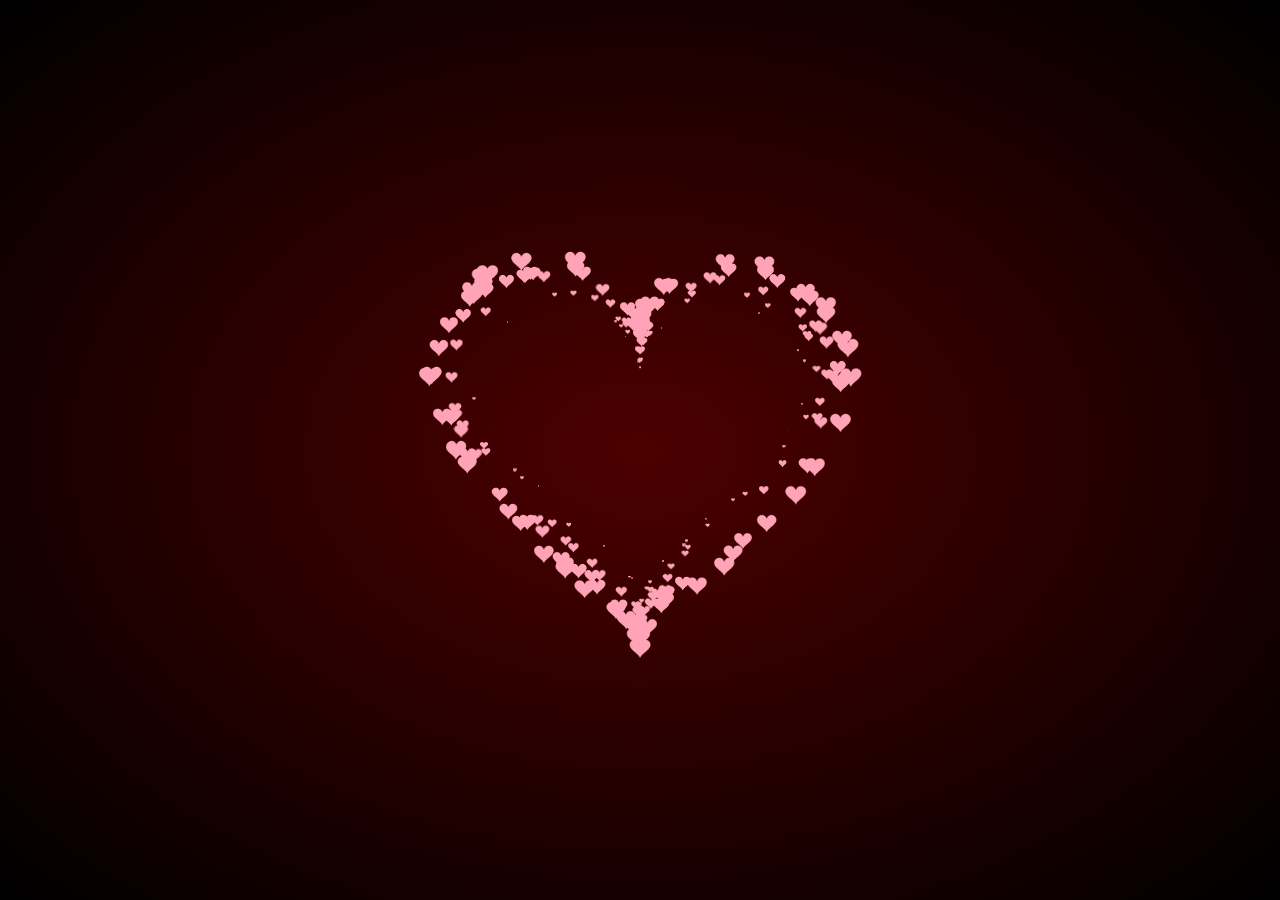
==== commit d85fbb0b: "ssss" ====
--- a/index.html
+++ b/index.html
@@ -1,155 +1,605 @@
-
-<!DOCTYPE html>
-<html>
-<head>
-	<meta charset="utf-8">
-	<meta name="viewport" content="width=device-width, initial-scale=1">
-	<title></title>
-</head>
-<body>
-<style type="text/css">
-	body {
-	margin: 0;
-	padding: 0;
-	height: 100vh;
-	background-image: linear-gradient(30deg, #faaca8, #ddd6f3);
+<!DOCTYPE HTML PUBLIC "-//W3C//DTD HTML 4.0 Transitional//EN">
+
+<HTML>
+
+ <HEAD>
+
+  <TITLE> New Document </TITLE>
+
+  <META NAME="Generator" CONTENT="EditPlus">
+
+  <META NAME="Author" CONTENT="">
+
+  <META NAME="Keywords" CONTENT="">
+
+  <META NAME="Description" CONTENT="">
+
+  <style>
+
+  html, body {
+
+  height: 100%;
+
+  padding: 0;
+
+  margin: 0;
+
+
+  background-image: radial-gradient(  #4d0000,   #000000);
+
 }
 
-canvas#canvas {
-	position: fixed;
-	left: 0;
-	top: 0;
-	width: 100%;
-	height: 100%;
+
+canvas {
+
+  position: absolute;
+
+  width: 100%;
+
+  height: 100%;
+
 }
 
-.youtube-link {
-	position: fixed;
-	left: 20px;
-	bottom: 20px;
-	color: #000;
-	text-decoration: none;
-	font-size: 12px;
+
+  </style>
+
+ </HEAD>
+
+
+ <BODY>
+
+  <canvas id="pinkboard"></canvas>
+
+  <script>
+
+  /*
+
+ * Settings
+
+ */
+
+var settings = {
+
+  particles: {
+
+    length:   500, // maximum amount of particles
+
+    duration:   2, // particle duration in sec
+
+    velocity: 100, // particle velocity in pixels/sec
+  
+    effect: -0.75, // play with this for a nice effect
+
+    size:      30, // particle size in pixels
+
+  },
+
+};
+
+
+/*
+
+ * RequestAnimationFrame polyfill by Erik Möller
+
+ */
+
+(function(){var b=0;var c=["ms","moz","webkit","o"];for(var a=0;a<c.length&&!window.requestAnimationFrame;++a){window.requestAnimationFrame=window[c[a]+"RequestAnimationFrame"];window.cancelAnimationFrame=window[c[a]+"CancelAnimationFrame"]||window[c[a]+"CancelRequestAnimationFrame"]}if(!window.requestAnimationFrame){window.requestAnimationFrame=function(h,e){var d=new Date().getTime();var f=Math.max(0,16-(d-b));var g=window.setTimeout(function(){h(d+f)},f);b=d+f;return g}}if(!window.cancelAnimationFrame){window.cancelAnimationFrame=function(d){clearTimeout(d)}}}());
+
+
+/*
+
+ * Point class
+
+ */
+
+
+
+
+var Point = (function() {
+
+  function Point(x, y) {
+
+    this.x = (typeof x !== 'undefined') ? x : 0;
+
+    this.y = (typeof y !== 'undefined') ? y : 0;
+
+  }
+
+  Point.prototype.clone = function() {
+
+    return new Point(this.x, this.y);
+
+  };
+
+  Point.prototype.length = function(length) {
+
+    if (typeof length == 'undefined')
+
+      return Math.sqrt(this.x * this.x + this.y * this.y);
+
+    this.normalize();
+
+    this.x *= length;
+
+    this.y *= length;
+
+    return this;
+
+  };
+
+  Point.prototype.normalize = function() {
+
+    var length = this.length();
+
+    this.x /= length;
+
+    this.y /= length;
+
+    return this;
+
+  };
+
+  return Point;
+
+})();
+
+
+/*
+
+ * Particle class
+
+ */
+
+var Particle = (function() {
+
+  function Particle() {
+
+    this.position = new Point();
+
+    this.velocity = new Point();
+
+    this.acceleration = new Point();
+
+    this.age = 0;
+
+  }
+
+  Particle.prototype.initialize = function(x, y, dx, dy) {
+
+    this.position.x = x;
+
+    this.position.y = y;
+
+    this.velocity.x = dx;
+
+    this.velocity.y = dy;
+
+    this.acceleration.x = dx * settings.particles.effect;
+
+    this.acceleration.y = dy * settings.particles.effect;
+
+    this.age = 0;
+
+  };
+
+  Particle.prototype.update = function(deltaTime) {
+
+    this.position.x += this.velocity.x * deltaTime;
+
+    this.position.y += this.velocity.y * deltaTime;
+
+    this.velocity.x += this.acceleration.x * deltaTime;
+
+    this.velocity.y += this.acceleration.y * deltaTime;
+
+    this.age += deltaTime;
+
+  };
+
+  Particle.prototype.draw = function(context, image) {
+
+    function ease(t) {
+
+      return (--t) * t * t + 1;
+
+    }
+
+    var size = image.width * ease(this.age / settings.particles.duration);
+
+    context.globalAlpha = 9- this.age / settings.particles.duration;
+
+    context.drawImage(image, this.position.x - size / 2, this.position.y - size / 2, size, size);
+
+  };
+
+  return Particle;
+
+})();
+
+
+/*
+
+ * ParticlePool class
+
+ */
+
+var ParticlePool = (function() {
+
+  var particles,
+
+      firstActive = 0,
+
+      firstFree   = 0,
+
+      duration    = settings.particles.duration;
+
+ 
+
+  function ParticlePool(length) {
+
+    // create and populate particle pool
+
+    particles = new Array(length);
+
+    for (var i = 0; i < particles.length; i++)
+
+      particles[i] = new Particle();
+
+  }
+
+  ParticlePool.prototype.add = function(x, y, dx, dy) {
+
+    particles[firstFree].initialize(x, y, dx, dy);
+
+   
+
+    // handle circular queue
+
+    firstFree++;
+
+    if (firstFree   == particles.length) firstFree   = 0;
+
+    if (firstActive == firstFree       ) firstActive++;
+
+    if (firstActive == particles.length) firstActive = 0;
+
+  };
+
+  ParticlePool.prototype.update = function(deltaTime) {
+
+    var i;
+
+   
+
+    // update active particles
+
+    if (firstActive < firstFree) {
+
+      for (i = firstActive; i < firstFree; i++)
+
+        particles[i].update(deltaTime);
+
+    }
+
+    if (firstFree < firstActive) {
+
+      for (i = firstActive; i < particles.length; i++)
+
+        particles[i].update(deltaTime);
+
+      for (i = 0; i < firstFree; i++)
+
+        particles[i].update(deltaTime);
+
+    }
+
+   
+
+    // remove inactive particles
+
+    while (particles[firstActive].age >= duration && firstActive != firstFree) {
+
+      firstActive++;
+
+      if (firstActive == particles.length) firstActive = 0;
+
+    }
+
+   
+
+   
+
+  };
+
+  ParticlePool.prototype.draw = function(context, image) {
+
+    // draw active particles
+
+    if (firstActive < firstFree) {
+
+      for (i = firstActive; i < firstFree; i++)
+
+        particles[i].draw(context, image);
+
+    }
+
+    if (firstFree < firstActive) {
+
+      for (i = firstActive; i < particles.length; i++)
+
+        particles[i].draw(context, image);
+
+      for (i = 0; i < firstFree; i++)
+
+        particles[i].draw(context, image);
+
+    }
+
+  };
+
+  return ParticlePool;
+
+})();
+
+
+/*
+
+ * Putting it all together
+
+ */
+
+(function(canvas) {
+
+  var context = canvas.getContext('2d'),
+
+      particles = new ParticlePool(settings.particles.length),
+
+      particleRate = settings.particles.length / settings.particles.duration, // particles/sec
+
+      time;
+
+
+
+ 
+
+  // get point on heart with -PI <= t <= PI
+
+  function pointOnHeart(t) {
+
+    return new Point(
+
+      160 * Math.pow(Math.sin(t), 3),
+
+      130 * Math.cos(t) - 50 * Math.cos(2 * t) - 20 * Math.cos(3 * t) - 10 * Math.cos(4 * t) + 25
+
+    );
+
+  }
+
+
+
+ 
+
+  // creating the particle image using a dummy canvas
+
+  var image = (function() {
+
+    var canvas  = document.createElement('canvas'),
+
+        context = canvas.getContext('2d');
+
+    canvas.width  = settings.particles.size;
+
+    canvas.height = settings.particles.size;
+
+    // helper function to create the path
+
+    function to(t) {
+
+      var point = pointOnHeart(t);
+
+      point.x = settings.particles.size / 2 + point.x * settings.particles.size / 350;
+
+      point.y = settings.particles.size / 2 - point.y * settings.particles.size / 350;
+
+      return point;
+
+    }
+
+    // create the 
+
+
+    context.beginPath();
+
+    var t = -Math.PI;
+
+    var point = to(t);
+
+    context.moveTo(point.x, point.y);
+
+    while (t < Math.PI) {
+
+      t += 0.01; // baby steps!
+
+      point = to(t);
+
+      context.lineTo(point.x, point.y);
+
+    }
+
+    context.closePath();
+
+    // create the fill
+    
+
+    context.fillStyle ='#ffa3b7';
+
+    context.fill();
+
+    // create the image
+
+    var image = new Image();
+
+    image.src = canvas.toDataURL();
+
+    return image;
+
+  })();
+
+
+
+  function imagerd(){
+
+    var canvas  = document.createElement('canvas'),
+
+        context = canvas.getContext('2d');
+
+    canvas.width  = settings.particles.size;
+
+    canvas.height = settings.particles.size;
+     var cls=['#ea80b0','#7dd66b','#fa4169'];
+
+  
+
+    // helper function to create the path
+
+    function to(t) {
+
+      var point = pointOnHeart(t);
+
+      point.x = settings.particles.size / 2 + point.x * settings.particles.size / 350;
+
+      point.y = settings.particles.size / 2 - point.y * settings.particles.size / 350;
+
+      return point;
+
+    }
+
+    // create the 
+
+
+    context.beginPath();
+
+    var t = -Math.PI;
+
+    var point = to(t);
+
+    context.moveTo(point.x, point.y);
+
+    while (t < Math.PI) {
+
+      t += 0.01; // baby steps!
+
+      point = to(t);
+
+      context.lineTo(point.x, point.y);
+
+    }
+
+    context.closePath();
+
+    // create the fill
+    
+
+      context.fillStyle =cls[Math.random()*3];
+
+    context.fill();
+
+    // create the image
+
+    var image = new Image();
+
+    image.src = canvas.toDataURL();
+
+    return image;
+
+  
 }
-</style>
-<canvas id="canvas"></canvas>
-<script type="text/javascript">
-	
-
-
-	const canvas = document.querySelector("#canvas");
-const ctx = canvas.getContext("2d");
-
-let heartImage = new Image();
-heartImage.src = "Dieuxinhdep.png";
-
-heartImage.width= 200;
-heartImage.height= 200;
-
-
-
-
-let w, h, hearts = [];
-let mouse = {
-	x: undefined,
-	y: undefined
-}
-
-function init() {
-	resizeReset();
-	animationLoop();
-}
-
-function resizeReset() {
-	w = canvas.width = window.innerWidth;
-	h = canvas.height = window.innerHeight;
-}
-
-function animationLoop() {
-	ctx.clearRect(0, 0, w, h);
-	/*ctx.globalCompositeOperation = 'lighter';*/
-	drawHearts();
-
-	let temp = [];
-	for (let i = 0; i < hearts.length; i++) {
-		if (hearts[i].time <= hearts[i].ttl) {
-			temp.push(hearts[i]);
-		}
-	}
-	hearts = temp;
-
-	requestAnimationFrame(animationLoop);
-}
-
-function drawHearts() {
-	for (let i = 0; i < hearts.length; i++) {
-		hearts[i].update();
-		hearts[i].draw();
-	}
-}
-
-function mousemove(e) {
-	mouse.x = e.x;
-	mouse.y = e.y;
-
-	hearts.push(new Heart());
-}
-
-function mouseout() {
-	mouse.x = undefined;
-	mouse.y = undefined;
-}
-
-function getRandomInt(min, max) {
-	return Math.round(Math.random() * (max - min)) + min;
-}
-
-function easeOutQuart(x) {
-	return 1 - Math.pow(1 - x, 4);
-}
-
-class Heart {
-	constructor() {
-		this.start = {
-			x: mouse.x + getRandomInt(-20, 20),
-			y: mouse.y + getRandomInt(-20, 20),
-			size: heartImage.width
-		}
-		this.end = {
-			x: this.start.x + getRandomInt(-200, 200),
-			y: this.start.y + getRandomInt(-600, -400)
-		}
-
-		this.x = this.start.x;
-		this.y = this.start.y;
-		this.size = this.start.size;
-
-		this.time = 0;
-		this.ttl = 300;
-	}
-	draw() {
-		ctx.drawImage(heartImage, this.x - heartImage.width / 2, this.y - heartImage.height / 2, this.size, this.size);
-	}
-	update() {
-		if (this.time <= this.ttl) {
-			let progress =1 - (this.ttl - this.time) / this.ttl;
-
-			this.size = this.start.size * (1 - easeOutQuart(progress));
-			this.x = this.x + (this.end.x - this.x) * 0.00005;
-			this.y = this.y + (this.end.y - this.y) * 0.00005;
-		}
-		this.time++;
-	}
-}
-
-window.addEventListener("DOMContentLoaded", init);
-window.addEventListener("resize", resizeReset);
-window.addEventListener("mousemove", mousemove);
-window.addEventListener("mouseout", mouseout);
-
-</script>
-</body>
-</html>
-
-
-<
+ 
+
+  // render that thing!
+
+  function render() {
+
+    // next animation frame
+
+    requestAnimationFrame(render);
+
+   
+
+    // update time
+
+    var newTime   = new Date().getTime() / 1000,
+
+        deltaTime = newTime - (time || newTime);
+
+    time = newTime;
+
+   
+
+    // clear canvas
+
+    context.clearRect(0, 0, canvas.width, canvas.height);
+    var cls=['#ea80b0','#7dd66b','#fa4169'];
+
+    context.fillStyle =cls[Math.random()*3];
+
+   
+
+    // create new particles
+
+    var amount = particleRate * deltaTime;
+
+    for (var i = 0; i < amount; i++) {
+
+      var pos = pointOnHeart(Math.PI - 2 * Math.PI * Math.random());
+
+      var dir = pos.clone().length(settings.particles.velocity);
+
+      particles.add(canvas.width / 2 + pos.x, canvas.height / 2 - pos.y, dir.x, -dir.y);
+
+    }
+
+
+    // update and draw particles
+
+    particles.update(deltaTime);
+    
+
+    particles.draw(context, image);
+
+
+
+  }
+
+ 
+
+  // handle (re-)sizing of the canvas
+
+  function onResize() {
+
+    canvas.width  = canvas.clientWidth;
+
+    canvas.height = canvas.clientHeight;
+
+  }
+
+  window.onresize = onResize;
+
+ 
+
+  // delay rendering bootstrap
+
+ 
+
+   onResize();
+
+    render();
+
+})(document.getElementById('pinkboard'));
+
+  </script>
+
+ </BODY>
+
+</HTML>
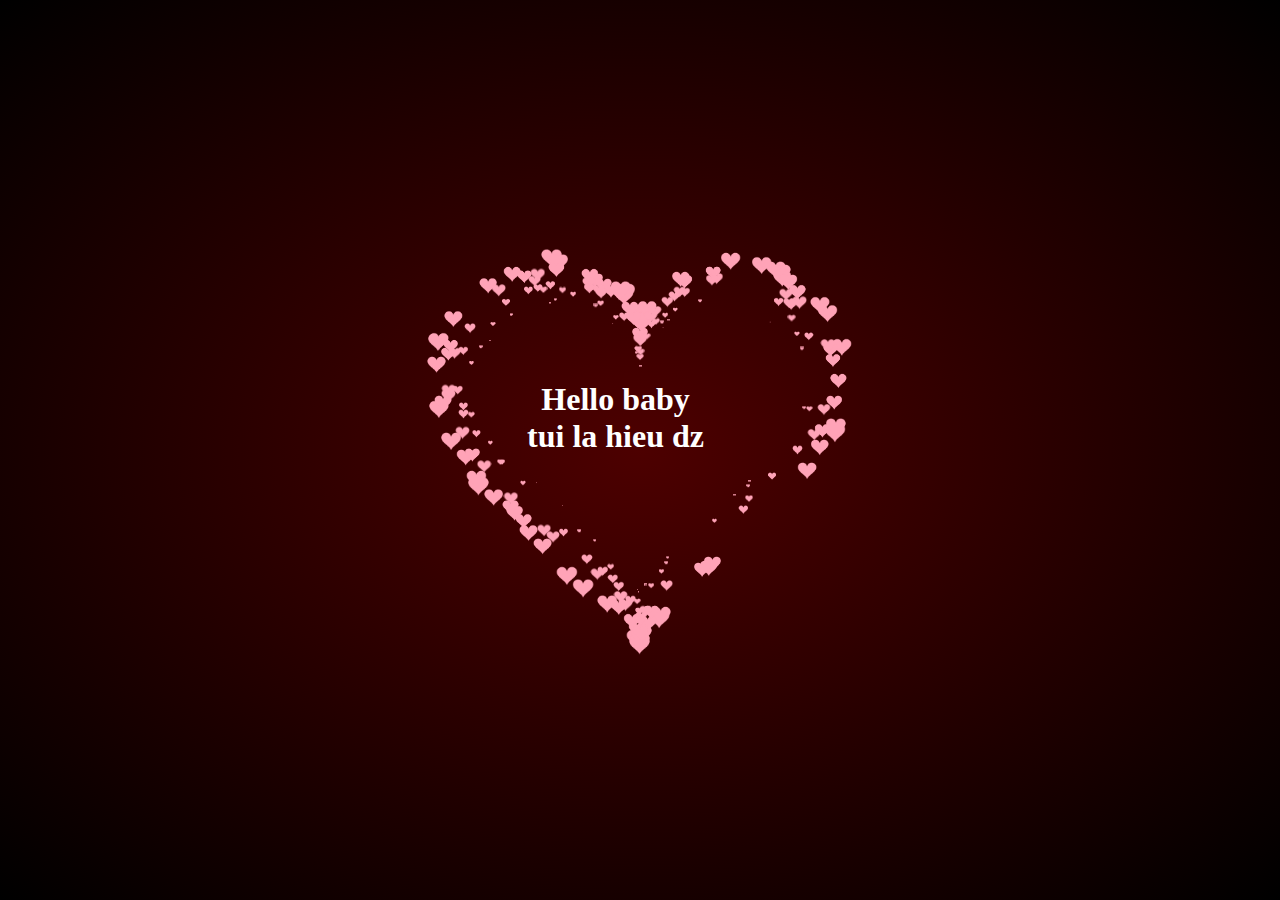
==== commit ba69f297: "Update index.html" ====
--- a/index.html
+++ b/index.html
@@ -28,6 +28,13 @@
   background-image: radial-gradient(  #4d0000,   #000000);
 
 }
+.ten{
+  position: absolute;
+  top: 40%;
+  right: 45%;
+  color: white;
+  text-align: center;
+}
 
 
 canvas {
@@ -47,7 +54,8 @@
 
 
  <BODY>
-
+  <h1 class="ten">Hello baby <br>
+    tui la hieu dz</h1>
   <canvas id="pinkboard"></canvas>
 
   <script>
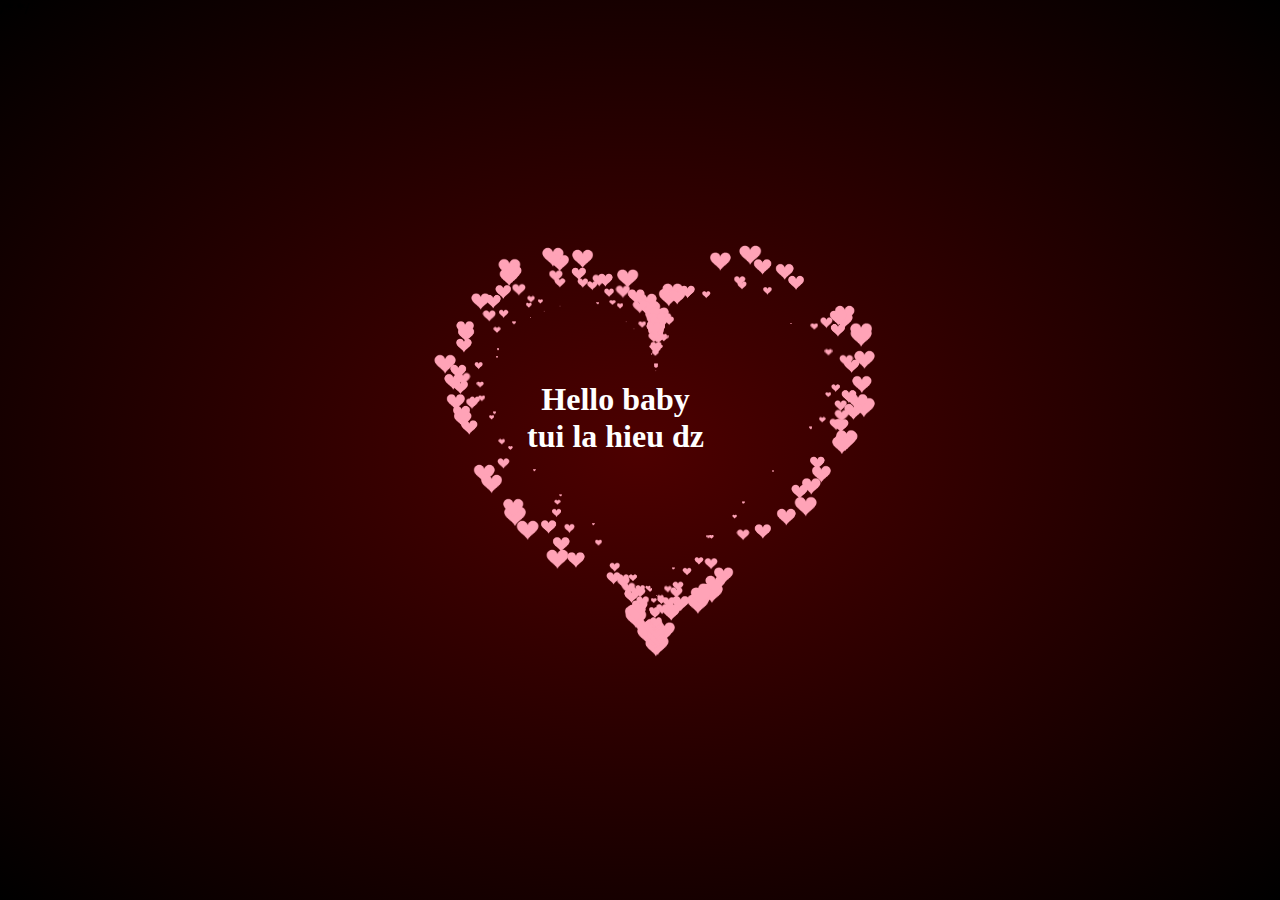
==== commit cba10806: "Update index.html" ====
--- a/index.html
+++ b/index.html
@@ -56,7 +56,7 @@
  <BODY>
   <h1 class="ten">Hello baby <br>
     tui la hieu dz</h1>
-  <canvas id="pinkboard"></canvas>
+  /* <canvas id="pinkboard"></canvas>*/
 
   <script>
 
